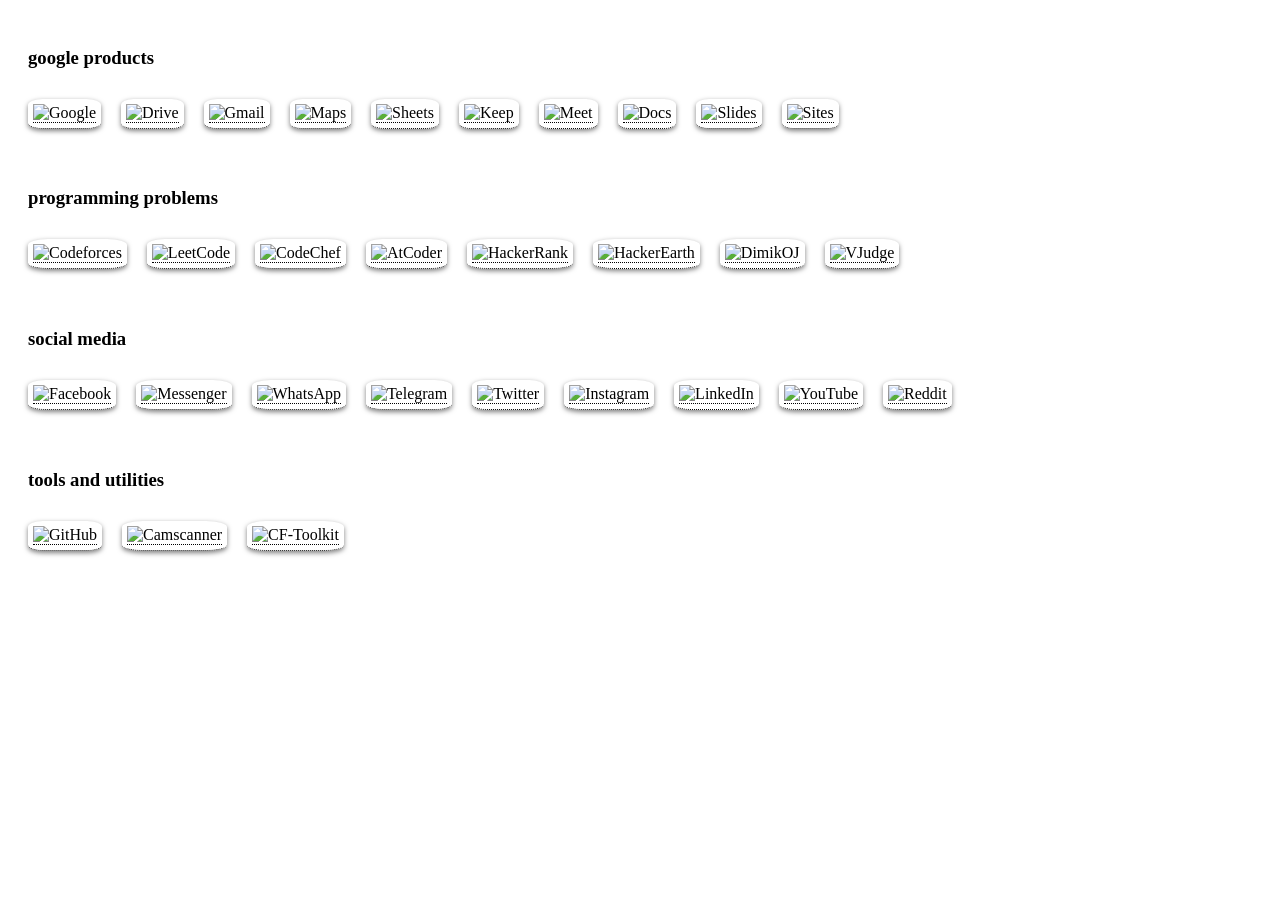
==== index.html @ 7ceb9369 "Update index.html" ====
<!DOCTYPE html>
<html lang="en">
    <head>
        <meta charset="UTF-8">
        <meta name="viewport" content="width=device-width, initial-scale=1.0">
        <title>My Web Page</title>
        <style>
            .sub-container {
                display: flex;
                flex-wrap: wrap;
                justify-content: left;
                gap: 20px;
                padding: 20px;
            }
            .sub-container h3 {
                width: 100%;
                margin-bottom: 10px;
            }
            .sub-container a {
                text-decoration: none;
                color: inherit;
                padding: 5px;
                border-radius: 20%;
                box-shadow: 0 2px 5px rgba(0, 0, 0, 0.5);
            }
            .sub-container img {
                width: 50px;
                height: 50px;
                object-fit: contain;
            }
            .tooltip {
                position: relative;
                display: inline-block;
                border-bottom: 1px dotted black;
                cursor: pointer;
            }
            .tooltiptext {
                visibility: hidden;
                background-color: black;
                color: #ffffff;
                text-align: center;
                padding: 2px 5px;
                border-radius: 5px;
                position: absolute;
                top: 100%;
                left: 50%;
                transform: translateX(-50%);
                z-index: 1;
            }
            .tooltip:hover .tooltiptext {
                visibility: visible;
            }
            .tooltiptext::after {
                content: " ";
                position: absolute;
                bottom: 100%;
                left: 50%;
                transform: translateX(-50%);
                border-width: 5px;
                border-style: solid;
                border-color: transparent transparent black transparent;
            }
        </style>
    </head>
    <body>
        <div id="container">
        </div>

        <script>
            let links = [
                {
                    type: 'google-products',
                    links: [
                        {
                            name: 'Google',
                            url: 'https://google.com',
                            img: 'https://cdn.brandfetch.io/id6O2oGzv-/theme/dark/symbol.svg?c=1bxid64Mup7aczewSAYMX&t=1755835725776',
                            tooltip: 'Google'
                        },
                        {
                            name: 'Drive',
                            url: 'https://drive.google.com',
                            img: 'https://cdn.brandfetch.io/id6O2oGzv-/theme/dark/idncaAgFGT.svg?c=1bxid64Mup7aczewSAYMX&t=1779345717348',
                            tooltip: 'Drive'
                        },
                        {
                            name: 'Gmail',
                            url: 'https://mail.google.com',
                            img: 'https://cdn.brandfetch.io/id6O2oGzv-/theme/dark/idBP5ltu-a.svg?c=1dxbfHSJFAPEGdCLU4o5B',
                            tooltip: 'Gmail'
                        },
                        {
                            name: 'Maps',
                            url: 'https://maps.google.com',
                            img: 'https://cdn.brandfetch.io/id6O2oGzv-/theme/dark/idNQ5aWWN-.svg?c=1dxbfHSJFAPEGdCLU4o5B',
                            tooltip: 'Maps'
                        },
                        {
                            name: 'Sheets',
                            url: 'https://sheets.google.com',
                            img: 'https://cdn.brandfetch.io/id6O2oGzv-/theme/dark/idKa2XnbFY.svg?c=1bxid64Mup7aczewSAYMX&t=1779346308528',
                            tooltip: 'Sheets'
                        },
                        {
                            name: 'Keep',
                            url: 'https://keep.google.com',
                            img: 'https://cdn.brandfetch.io/id6O2oGzv-/theme/dark/idN1BP3F0r.svg?c=1dxbfHSJFAPEGdCLU4o5B',
                            tooltip: 'Keep'
                        },
                        {
                            name: 'Meet',
                            url: 'https://meet.google.com',
                            img: 'https://cdn.brandfetch.io/id6O2oGzv-/theme/dark/ide81vGBGA.svg?c=1bxid64Mup7aczewSAYMX&t=1779346406830',
                            tooltip: 'Meet'
                        },
                        {
                            name: 'Docs',
                            url: 'https://docs.google.com',
                            img: 'https://cdn.brandfetch.io/id6O2oGzv-/theme/dark/id9yxSb4R3.svg?c=1dxbfHSJFAPEGdCLU4o5B',
                            tooltip: 'Docs'
                        },
                        {
                            name: 'Slides',
                            url: 'https://docs.google.com',
                            img: 'https://cdn.brandfetch.io/id6O2oGzv-/theme/dark/idY7x55JLN.svg?c=1dxbfHSJFAPEGdCLU4o5B',
                            tooltip: 'Slides'
                        },
                        {
                            name: 'Sites',
                            url: 'https://sites.google.com',
                            img: 'https://cdn.brandfetch.io/id6O2oGzv-/theme/dark/idyl3sj1bF.svg?c=1dxbfHSJFAPEGdCLU4o5B',
                            tooltip: 'Sites'
                        }
                    ]
                },
                {
                    type: 'programming-problems',
                    links: [
                        {
                            name: 'Codeforces',
                            url: 'https://codeforces.com',
                            img: 'https://encrypted-tbn0.gstatic.com/images?q=tbn:ANd9GcStUWHK7dAHZU5a4wtW3Z0oCzzgG6FYo72E6zFWjjFaSw&s=10',
                            tooltip: 'Codeforces'
                        },
                        {
                            name: 'LeetCode',
                            url: 'https://leetcode.com',
                            img: 'https://cdn.jsdelivr.net/gh/homarr-labs/dashboard-icons/png/leetcode.png',
                            tooltip: 'LeetCode'
                        },
                        {
                            name: 'CodeChef',
                            url: 'https://www.codechef.com',
                            img: 'https://cdn.brandfetch.io/idM2-b7Taf/w/400/h/400/theme/dark/icon.jpeg?c=1bxid64Mup7aczewSAYMX&t=1781713354782',
                            tooltip: 'CodeChef'
                        },
                        {
                            name: 'AtCoder',
                            url: 'https://atcoder.jp',
                            img: 'https://cdn.brandfetch.io/idZMTV6iO2/w/280/h/280/theme/dark/logo.png?c=1bxid64Mup7aczewSAYMX&t=1776293468505',
                            tooltip: 'AtCoder'
                        },
                        {
                            name: 'HackerRank',
                            url: 'https://www.hackerrank.com',
                            img: 'https://upload.wikimedia.org/wikipedia/commons/6/65/HackerRank_logo.png',
                            tooltip: 'HackerRank'
                        },
                        {
                            name: 'HackerEarth',
                            url: 'https://www.hackerearth.com',
                            img: 'https://cdn.brandfetch.io/idmBoPw34E/w/1000/h/1000/theme/dark/logo.png?c=1bxid64Mup7aczewSAYMX&t=1778124086430',
                            tooltip: 'HackerEarth'
                        },
                        {
                            name: 'DimikOJ',
                            url: 'https://dimikoj.com',
                            img: 'https://dimikoj.com/img/dimik-logo-green.svg',
                            tooltip: 'DimikOJ'
                        },
                        {
                            name: 'VJudge',
                            url: 'https://vjudge.net',
                            img: 'https://vjudge.net/static/bundle/11b24ab2156955d8f3fa.ico',
                            tooltip: 'VJudge'
                        }
                    ]
                },
                {
                    type: 'social-media',
                    links: [
                        {
                            name: 'Facebook',
                            url: 'https://facebook.com',
                            img: 'https://cdn.brandfetch.io/idpKX136kp/w/2084/h/2084/theme/dark/logo.png?c=1bxid64Mup7aczewSAYMX&t=1758525490502',
                            tooltip: 'Facebook'
                        },
                        {
                            name: 'Messenger',
                            url: 'https://messenger.com',
                            img: 'https://cdn.brandfetch.io/idcZxK_wH8/w/80/h/80/theme/light/logo.png?c=1bxid64Mup7aczewSAYMX&t=1738207165733',
                            tooltip: 'Messenger'
                        },
                        {
                            name: 'WhatsApp',
                            url: 'https://whatsapp.com',
                            img: 'https://cdn.brandfetch.io/id6Zq084G_/theme/dark/id07h05Ur1.svg?c=1dxbfHSJFAPEGdCLU4o5B',
                            tooltip: 'WhatsApp'
                        },
                        {
                            name: 'Telegram',
                            url: 'https://telegram.org',
                            img: 'https://cdn.brandfetch.io/id68S6e-Gp/theme/dark/symbol.svg?c=1dxbfHSJFAPEGdCLU4o5B',
                            tooltip: 'Telegram'
                        },
                        {
                            name: 'Twitter',
                            url: 'https://twitter.com',
                            img: 'https://cdn.brandfetch.io/idS5WhqBbM/theme/dark/logo.svg?c=1bxid64Mup7aczewSAYMX&t=1692089092800',
                            tooltip: 'Twitter'
                        },
                        {
                            name: 'Instagram',
                            url: 'https://instagram.com',
                            img: 'https://cdn.brandfetch.io/ido5G85nya/w/1000/h/1000/theme/dark/icon.jpeg?c=1bxid64Mup7aczewSAYMX&t=1724650629825',
                            tooltip: 'Instagram'
                        },
                        {
                            name: 'LinkedIn',
                            url: 'https://linkedin.com',
                            img: 'https://cdn.brandfetch.io/idJFz6sAsl/w/400/h/400/theme/dark/icon.png?c=1dxbfHSJFAPEGdCLU4o5B',
                            tooltip: 'LinkedIn'
                        },
                        {
                            name: 'YouTube',
                            url: 'https://youtube.com',
                            img: 'https://cdn.brandfetch.io/idVfYwcuQz/theme/dark/symbol.svg?c=1dxbfHSJFAPEGdCLU4o5B',
                            tooltip: 'YouTube'
                        },
                        {
                            name: 'Reddit',
                            url: 'https://reddit.com',
                            img: 'https://redditinc.com/hubfs/Reddit%20Inc/Content/Brand%20Page/Reddit_Lockup_Logo.svg',
                            tooltip: 'Reddit'
                        }
                    ]
                },
                {
                    type: 'tools-and-utilities',
                    links: [
                        {
                            name: 'GitHub',
                            url: 'https://github.com',
                            img: 'https://icons8.com/icon/62856/github',
                            tooltip: 'GitHub'
                        },
                        {
                            name: 'Camscanner',
                            url: 'https://camscanner.com',
                            img: 'https://cdn.brandfetch.io/idzURbX6fz/w/48/h/48/theme/dark/logo.png?c=1bxid64Mup7aczewSAYMX&t=1781746780516',
                            tooltip: 'Camscanner'
                        },
                        {
                            name: 'CF-Toolkit',
                            url: 'https://cf-toolkit.html',
                            img: 'https://encrypted-tbn0.gstatic.com/images?q=tbn:ANd9GcStUWHK7dAHZU5a4wtW3Z0oCzzgG6FYo72E6zFWjjFaSw&s=10',
                            tooltip: 'CF-Toolkit'
                        },
                        
                    ]
                }
            ];

            let container = document.getElementById('container');
            links.forEach(category => {
                let subContainer = document.createElement('div');
                subContainer.classList.add('sub-container');
                subContainer.innerHTML = `<h3>${category.type.replace(/-/g, ' ')}</h3>`;

                category.links.forEach(link => {
                    let linkElement = document.createElement('a');
                    linkElement.classList.add('tooltip');
                    linkElement.href = link.url;
                    linkElement.target = '_blank';
                    linkElement.innerHTML = `
                        <div class="tooltip">
                            <img src="${link.img}" alt="${link.name}">
                            <span class="tooltiptext">${link.tooltip}</span>
                        </div>
                    `;
                    subContainer.appendChild(linkElement);
                });

                container.appendChild(subContainer);
            });

        </script>
    </body>
</html>
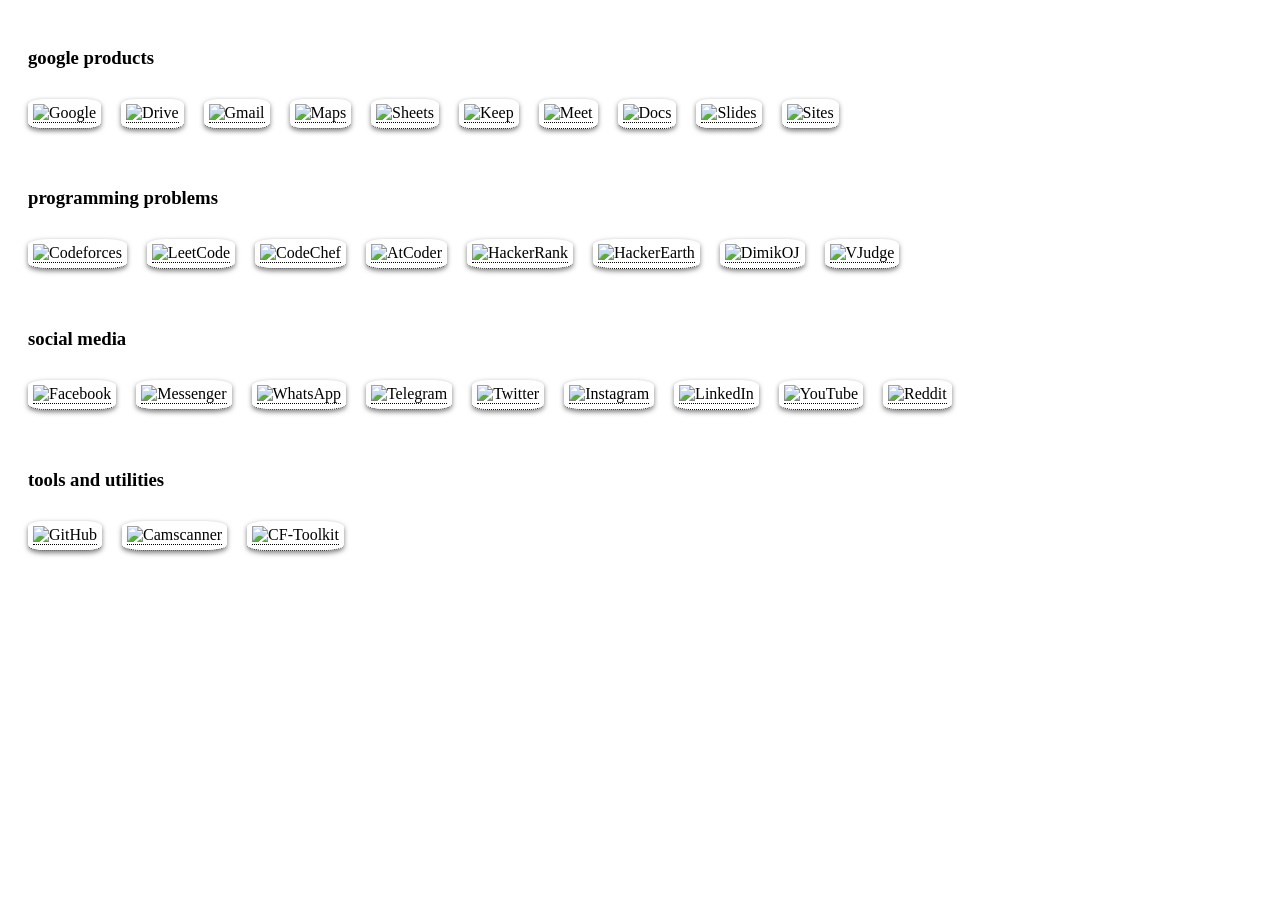
==== commit ddf86264: "Update index.html" ====
--- a/index.html
+++ b/index.html
@@ -262,7 +262,7 @@
                         },
                         {
                             name: 'CF-Toolkit',
-                            url: 'https://cf-toolkit.html',
+                            url: 'https://web1page2.github.io/pages/cf-toolkit.html',
                             img: 'https://encrypted-tbn0.gstatic.com/images?q=tbn:ANd9GcStUWHK7dAHZU5a4wtW3Z0oCzzgG6FYo72E6zFWjjFaSw&s=10',
                             tooltip: 'CF-Toolkit'
                         },
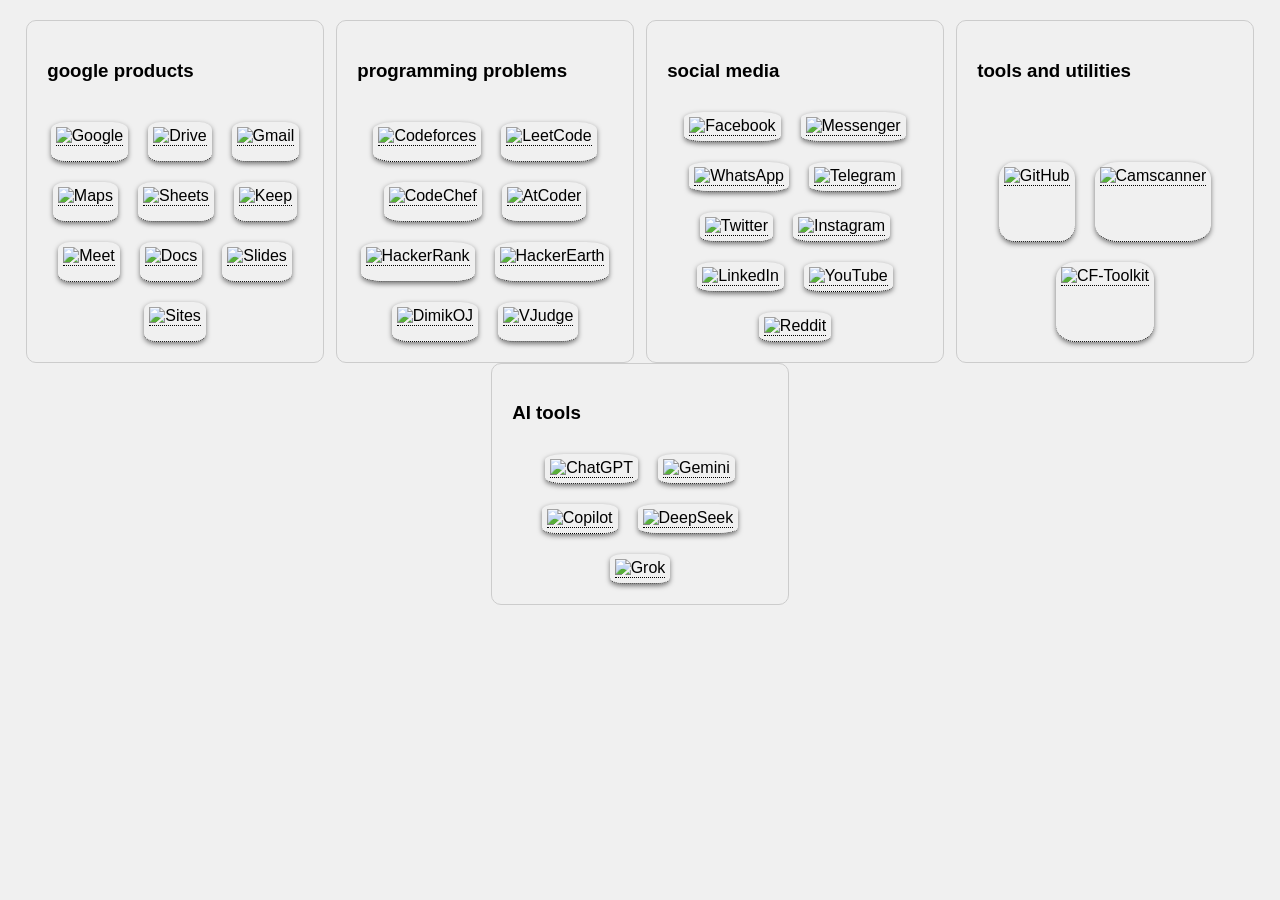
==== commit 86a61de8: "Update index.html" ====
--- a/index.html
+++ b/index.html
@@ -5,12 +5,30 @@
         <meta name="viewport" content="width=device-width, initial-scale=1.0">
         <title>My Web Page</title>
         <style>
+            body {
+                font-family: Arial, sans-serif;
+                background-color: #f0f0f0;
+                margin: 0;
+                padding: 0;
+            }
+            #container {
+                display: flex;
+                flex-wrap: wrap;
+                justify-content: center;
+                gap: 1%;
+                box-sizing: border-box;
+                padding: 20px;
+            }
             .sub-container {
                 display: flex;
                 flex-wrap: wrap;
-                justify-content: left;
+                justify-content: center;
                 gap: 20px;
                 padding: 20px;
+                border: 1px solid #ccc;
+                border-radius: 10px;
+                width: 24%;
+                box-sizing: border-box;
             }
             .sub-container h3 {
                 width: 100%;
@@ -24,8 +42,8 @@
                 box-shadow: 0 2px 5px rgba(0, 0, 0, 0.5);
             }
             .sub-container img {
-                width: 50px;
-                height: 50px;
+                width: 35px;
+                height: 35px;
                 object-fit: contain;
             }
             .tooltip {
@@ -251,7 +269,7 @@
                         {
                             name: 'GitHub',
                             url: 'https://github.com',
-                            img: 'https://icons8.com/icon/62856/github',
+                            img: 'https://upload.wikimedia.org/wikipedia/commons/thumb/9/91/Octicons-mark-github.svg/3840px-Octicons-mark-github.svg.png',
                             tooltip: 'GitHub'
                         },
                         {
@@ -265,8 +283,43 @@
                             url: 'https://web1page2.github.io/pages/cf-toolkit.html',
                             img: 'https://encrypted-tbn0.gstatic.com/images?q=tbn:ANd9GcStUWHK7dAHZU5a4wtW3Z0oCzzgG6FYo72E6zFWjjFaSw&s=10',
                             tooltip: 'CF-Toolkit'
-                        },
+                        }
                         
+                    ]
+                },
+                {
+                    type: 'AI-tools',
+                    links: [
+                        {
+                            name: 'ChatGPT',
+                            url: 'https://chat.openai.com',
+                            img: 'https://upload.wikimedia.org/wikipedia/commons/thumb/e/ef/ChatGPT-Logo.svg/3840px-ChatGPT-Logo.svg.png',
+                            tooltip: 'ChatGPT'
+                        },
+                        {
+                            name: 'Gemini',
+                            url: 'https://gemini.com',
+                            img: 'https://upload.wikimedia.org/wikipedia/commons/thumb/1/1d/Google_Gemini_icon_2025.svg/250px-Google_Gemini_icon_2025.svg.png',
+                            tooltip: 'Gemini'
+                        },
+                        {
+                            name: 'Copilot',
+                            url: 'https://copilot.microsoft.com',
+                            img: 'https://learningtech.uncg.edu/wp-content/uploads/2025/10/app-page-logo_copilot.png',
+                            tooltip: 'Copilot'
+                        },
+                        {
+                            name: 'DeepSeek',
+                            url: 'https://deepseek.com',
+                            img: 'https://upload.wikimedia.org/wikipedia/commons/thumb/9/95/DeepSeek-icon.svg/960px-DeepSeek-icon.svg.png',
+                            tooltip: 'DeepSeek'
+                        },
+                        {
+                            name: 'Grok',
+                            url: 'https://grok.com',
+                            img: 'https://upload.wikimedia.org/wikipedia/commons/thumb/f/f9/Grok-icon.svg/960px-Grok-icon.svg.png',
+                            tooltip: 'Grok'
+                        }
                     ]
                 }
             ];
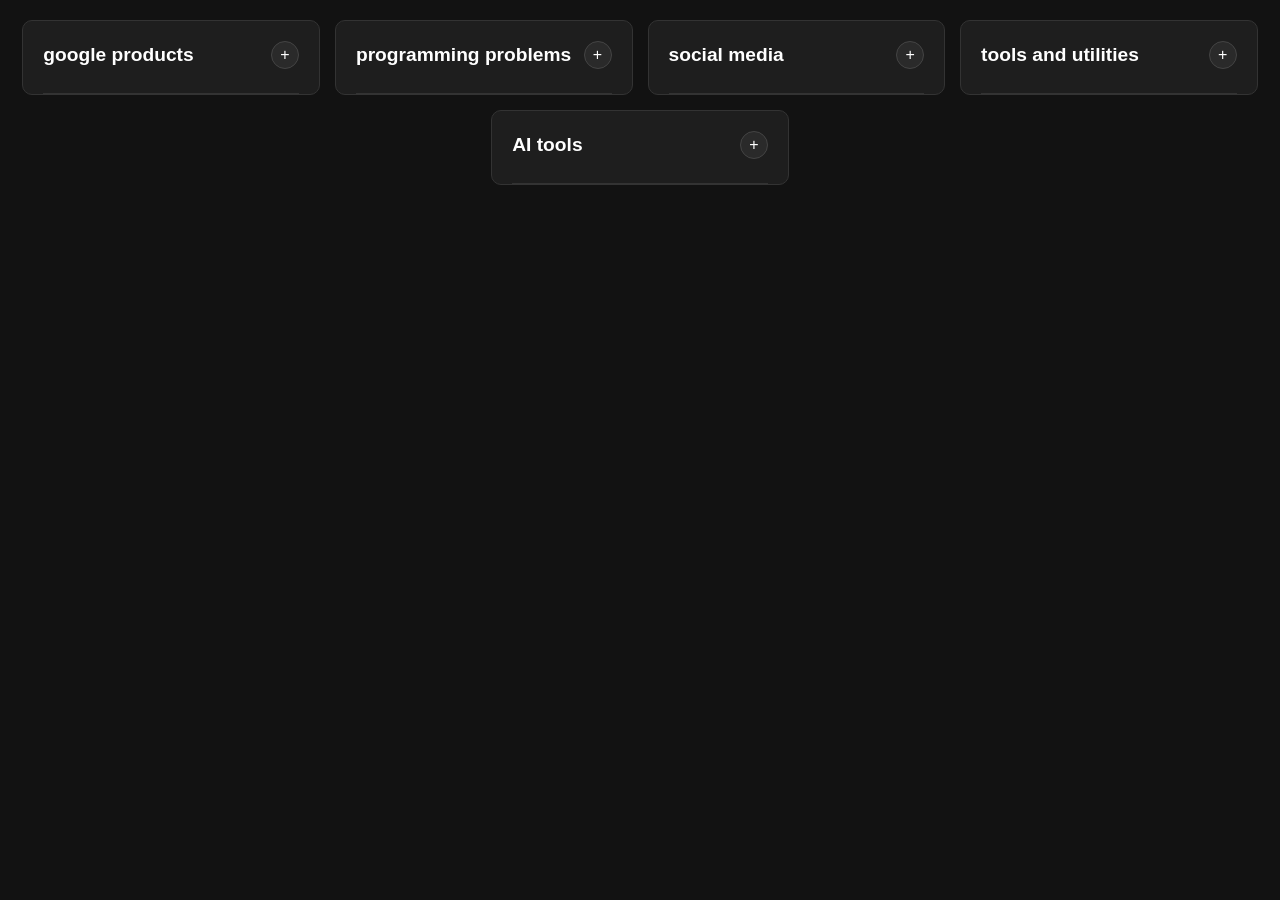
==== commit 915ff526: "Update index.html" ====
--- a/index.html
+++ b/index.html
@@ -7,7 +7,8 @@
         <style>
             body {
                 font-family: Arial, sans-serif;
-                background-color: #f0f0f0;
+                background-color: #121212;
+                color: #e0e0e0;
                 margin: 0;
                 padding: 0;
             }
@@ -15,58 +16,105 @@
                 display: flex;
                 flex-wrap: wrap;
                 justify-content: center;
-                gap: 1%;
-                box-sizing: border-box;
+                gap: 15px;
                 padding: 20px;
             }
             .sub-container {
                 display: flex;
                 flex-wrap: wrap;
-                justify-content: center;
-                gap: 20px;
+                align-content: flex-start;
+                gap: 12px;
                 padding: 20px;
-                border: 1px solid #ccc;
+                border: 1px solid #333333;
                 border-radius: 10px;
                 width: 24%;
+                min-width: 250px;
                 box-sizing: border-box;
+                background-color: #1e1e1e;
+                max-height: 75px; /* Height restricted to only see h3 and padding */
+                overflow: hidden;
+                transition: max-height 0.4s ease;
+            }
+            .sub-container.expanded {
+                max-height: 1000px; /* Large enough to fit expanded content */
+            }
+            .header-wrapper {
+                display: flex;
+                justify-content: space-between;
+                align-items: center;
+                width: 100%;
+                margin-bottom: 0;
             }
             .sub-container h3 {
+                margin: 0;
+                font-size: 1.2rem;
+                color: #ffffff;
+            }
+            .toggle-btn {
+                background: #2a2a2a;
+                color: #ffffff;
+                border: 1px solid #444;
+                border-radius: 50%;
+                width: 28px;
+                height: 28px;
+                cursor: pointer;
+                font-size: 1rem;
+                display: flex;
+                justify-content: center;
+                align-items: center;
+                transition: transform 0.3s ease, background 0.2s ease;
+            }
+            .toggle-btn:hover {
+                background: #3a3a3a;
+            }
+            .sub-container.expanded .toggle-btn {
+                transform: rotate(45deg);
+            }
+            .sub-container hr {
                 width: 100%;
-                margin-bottom: 10px;
+                border: none;
+                border-top: 1px solid #333333;
+                margin: 12px 0 4px 0;
             }
             .sub-container a {
+                display: flex;
+                justify-content: center;
+                align-items: center;
                 text-decoration: none;
                 color: inherit;
-                padding: 5px;
-                border-radius: 20%;
-                box-shadow: 0 2px 5px rgba(0, 0, 0, 0.5);
+                width: 50px;
+                height: 50px;
+                background: #2a2a2a;
+                border-radius: 12px;
+                box-shadow: 0 2px 5px rgba(0, 0, 0, 0.4);
+                position: relative;
+                box-sizing: border-box;
             }
             .sub-container img {
-                width: 35px;
-                height: 35px;
+                width: 30px;
+                height: 30px;
                 object-fit: contain;
-            }
-            .tooltip {
-                position: relative;
-                display: inline-block;
-                border-bottom: 1px dotted black;
-                cursor: pointer;
             }
             .tooltiptext {
                 visibility: hidden;
-                background-color: black;
-                color: #ffffff;
+                background-color: #f1f1f1;
+                color: #000000;
                 text-align: center;
-                padding: 2px 5px;
+                padding: 4px 8px;
                 border-radius: 5px;
                 position: absolute;
-                top: 100%;
+                top: 110%;
                 left: 50%;
                 transform: translateX(-50%);
                 z-index: 1;
-            }
-            .tooltip:hover .tooltiptext {
+                font-size: 0.8rem;
+                white-space: nowrap;
+                opacity: 0;
+                transition: opacity 0.2s ease;
+            }
+            .sub-container a:hover .tooltiptext {
                 visibility: visible;
+                opacity: 1;
             }
             .tooltiptext::after {
                 content: " ";
@@ -76,250 +124,83 @@
                 transform: translateX(-50%);
                 border-width: 5px;
                 border-style: solid;
-                border-color: transparent transparent black transparent;
+                border-color: transparent transparent #f1f1f1 transparent;
             }
         </style>
     </head>
     <body>
-        <div id="container">
-        </div>
+        <div id="container"></div>
 
         <script>
             let links = [
                 {
                     type: 'google-products',
                     links: [
-                        {
-                            name: 'Google',
-                            url: 'https://google.com',
-                            img: 'https://cdn.brandfetch.io/id6O2oGzv-/theme/dark/symbol.svg?c=1bxid64Mup7aczewSAYMX&t=1755835725776',
-                            tooltip: 'Google'
-                        },
-                        {
-                            name: 'Drive',
-                            url: 'https://drive.google.com',
-                            img: 'https://cdn.brandfetch.io/id6O2oGzv-/theme/dark/idncaAgFGT.svg?c=1bxid64Mup7aczewSAYMX&t=1779345717348',
-                            tooltip: 'Drive'
-                        },
-                        {
-                            name: 'Gmail',
-                            url: 'https://mail.google.com',
-                            img: 'https://cdn.brandfetch.io/id6O2oGzv-/theme/dark/idBP5ltu-a.svg?c=1dxbfHSJFAPEGdCLU4o5B',
-                            tooltip: 'Gmail'
-                        },
-                        {
-                            name: 'Maps',
-                            url: 'https://maps.google.com',
-                            img: 'https://cdn.brandfetch.io/id6O2oGzv-/theme/dark/idNQ5aWWN-.svg?c=1dxbfHSJFAPEGdCLU4o5B',
-                            tooltip: 'Maps'
-                        },
-                        {
-                            name: 'Sheets',
-                            url: 'https://sheets.google.com',
-                            img: 'https://cdn.brandfetch.io/id6O2oGzv-/theme/dark/idKa2XnbFY.svg?c=1bxid64Mup7aczewSAYMX&t=1779346308528',
-                            tooltip: 'Sheets'
-                        },
-                        {
-                            name: 'Keep',
-                            url: 'https://keep.google.com',
-                            img: 'https://cdn.brandfetch.io/id6O2oGzv-/theme/dark/idN1BP3F0r.svg?c=1dxbfHSJFAPEGdCLU4o5B',
-                            tooltip: 'Keep'
-                        },
-                        {
-                            name: 'Meet',
-                            url: 'https://meet.google.com',
-                            img: 'https://cdn.brandfetch.io/id6O2oGzv-/theme/dark/ide81vGBGA.svg?c=1bxid64Mup7aczewSAYMX&t=1779346406830',
-                            tooltip: 'Meet'
-                        },
-                        {
-                            name: 'Docs',
-                            url: 'https://docs.google.com',
-                            img: 'https://cdn.brandfetch.io/id6O2oGzv-/theme/dark/id9yxSb4R3.svg?c=1dxbfHSJFAPEGdCLU4o5B',
-                            tooltip: 'Docs'
-                        },
-                        {
-                            name: 'Slides',
-                            url: 'https://docs.google.com',
-                            img: 'https://cdn.brandfetch.io/id6O2oGzv-/theme/dark/idY7x55JLN.svg?c=1dxbfHSJFAPEGdCLU4o5B',
-                            tooltip: 'Slides'
-                        },
-                        {
-                            name: 'Sites',
-                            url: 'https://sites.google.com',
-                            img: 'https://cdn.brandfetch.io/id6O2oGzv-/theme/dark/idyl3sj1bF.svg?c=1dxbfHSJFAPEGdCLU4o5B',
-                            tooltip: 'Sites'
-                        }
+                        { name: 'Google', url: 'https://google.com', img: 'https://cdn.brandfetch.io/id6O2oGzv-/theme/dark/symbol.svg?c=1bxid64Mup7aczewSAYMX&t=1755835725776', tooltip: 'Google' },
+                        { name: 'Drive', url: 'https://drive.google.com', img: 'https://cdn.brandfetch.io/id6O2oGzv-/theme/dark/idncaAgFGT.svg?c=1bxid64Mup7aczewSAYMX&t=1779345717348', tooltip: 'Drive' },
+                        { name: 'Gmail', url: 'https://mail.google.com', img: 'https://cdn.brandfetch.io/id6O2oGzv-/theme/dark/idBP5ltu-a.svg?c=1dxbfHSJFAPEGdCLU4o5B', tooltip: 'Gmail' },
+                        { name: 'Maps', url: 'https://maps.google.com', img: 'https://cdn.brandfetch.io/id6O2oGzv-/theme/dark/idNQ5aWWN-.svg?c=1dxbfHSJFAPEGdCLU4o5B', tooltip: 'Maps' },
+                        { name: 'Sheets', url: 'https://sheets.google.com', img: 'https://cdn.brandfetch.io/id6O2oGzv-/theme/dark/idKa2XnbFY.svg?c=1bxid64Mup7aczewSAYMX&t=1779346308528', tooltip: 'Sheets' },
+                        { name: 'Keep', url: 'https://keep.google.com', img: 'https://cdn.brandfetch.io/id6O2oGzv-/theme/dark/idN1BP3F0r.svg?c=1dxbfHSJFAPEGdCLU4o5B', tooltip: 'Keep' },
+                        { name: 'Meet', url: 'https://meet.google.com', img: 'https://cdn.brandfetch.io/id6O2oGzv-/theme/dark/ide81vGBGA.svg?c=1bxid64Mup7aczewSAYMX&t=1779346406830', tooltip: 'Meet' },
+                        { name: 'Docs', url: 'https://docs.google.com', img: 'https://cdn.brandfetch.io/id6O2oGzv-/theme/dark/id9yxSb4R3.svg?c=1dxbfHSJFAPEGdCLU4o5B', tooltip: 'Docs' },
+                        { name: 'Messages', url: 'https://messages.google.com', img: 'https://upload.wikimedia.org/wikipedia/commons/thumb/0/05/Google_Messages_logo.svg/3840px-Google_Messages_logo.svg.png', tooltip: 'Messages' },
+                        { name: 'Tasks', url: 'https://tasks.google.com', img: 'https://www.gstatic.com/images/branding/productlogos/tasks_2026/v2/web/192px.svg', tooltip: 'Tasks' },
+                        { name: 'NotebookLM', url: 'https://notebooklm.google.com', img: 'https://raw.githubusercontent.com/lobehub/lobe-icons/refs/heads/master/packages/static-png/light/notebooklm.png', tooltip: 'NotebookLM' },
+                        { name: 'Chrome Web Store', url: 'https://chromewebstore.google.com', img: 'https://fonts.gstatic.com/s/i/productlogos/chrome_store/v7/192px.svg', tooltip: 'Chrome Web Store' },
+                        { name: 'Contacts', url: 'https://contacts.google.com', img: 'https://www.gstatic.com/images/branding/product/2x/contacts_2022_48dp.png', tooltip: 'Contacts' },
+                        { name: 'Chat', url: 'https://chat.google.com', img: 'https://upload.wikimedia.org/wikipedia/commons/thumb/2/2d/Google_Chat_Logo_05.2026.svg/500px-Google_Chat_Logo_05.2026.svg.png?_=20260520145834', tooltip: 'Chat' },
+                        { name: 'Google One', url: 'https://one.google.com', img: 'https://www.gstatic.com/subscriptions/img/google_one_fab_faf6260938ad09b3929c0dfd0983e408.svg', tooltip: 'Google One' },
+                        { name: 'Calendar', url: 'https://calendar.google.com', img: 'https://www.gstatic.com/images/branding/productlogos/calendar_2026_24/v2/png/calendar_2026_24_96dp.png', tooltip: 'Calendar' },
+                        { name: 'Translate', url: 'https://translate.google.com', img: 'https://upload.wikimedia.org/wikipedia/commons/thumb/d/d7/Google_Translate_logo.svg/1280px-Google_Translate_logo.svg.png?_=20210606111727', tooltip: 'Translate' },
+                        { name: 'Photos', url: 'https://photos.google.com', img: 'https://img.icons8.com/?size=96&id=30843&format=png', tooltip: 'Photos' },
+                        { name: 'Slides', url: 'https://docs.google.com', img: 'https://cdn.brandfetch.io/id6O2oGzv-/theme/dark/idY7x55JLN.svg?c=1dxbfHSJFAPEGdCLU4o5B', tooltip: 'Slides' },
+                        { name: 'Sites', url: 'https://sites.google.com', img: 'https://cdn.brandfetch.io/id6O2oGzv-/theme/dark/idyl3sj1bF.svg?c=1dxbfHSJFAPEGdCLU4o5B', tooltip: 'Sites' }
                     ]
                 },
                 {
                     type: 'programming-problems',
                     links: [
-                        {
-                            name: 'Codeforces',
-                            url: 'https://codeforces.com',
-                            img: 'https://encrypted-tbn0.gstatic.com/images?q=tbn:ANd9GcStUWHK7dAHZU5a4wtW3Z0oCzzgG6FYo72E6zFWjjFaSw&s=10',
-                            tooltip: 'Codeforces'
-                        },
-                        {
-                            name: 'LeetCode',
-                            url: 'https://leetcode.com',
-                            img: 'https://cdn.jsdelivr.net/gh/homarr-labs/dashboard-icons/png/leetcode.png',
-                            tooltip: 'LeetCode'
-                        },
-                        {
-                            name: 'CodeChef',
-                            url: 'https://www.codechef.com',
-                            img: 'https://cdn.brandfetch.io/idM2-b7Taf/w/400/h/400/theme/dark/icon.jpeg?c=1bxid64Mup7aczewSAYMX&t=1781713354782',
-                            tooltip: 'CodeChef'
-                        },
-                        {
-                            name: 'AtCoder',
-                            url: 'https://atcoder.jp',
-                            img: 'https://cdn.brandfetch.io/idZMTV6iO2/w/280/h/280/theme/dark/logo.png?c=1bxid64Mup7aczewSAYMX&t=1776293468505',
-                            tooltip: 'AtCoder'
-                        },
-                        {
-                            name: 'HackerRank',
-                            url: 'https://www.hackerrank.com',
-                            img: 'https://upload.wikimedia.org/wikipedia/commons/6/65/HackerRank_logo.png',
-                            tooltip: 'HackerRank'
-                        },
-                        {
-                            name: 'HackerEarth',
-                            url: 'https://www.hackerearth.com',
-                            img: 'https://cdn.brandfetch.io/idmBoPw34E/w/1000/h/1000/theme/dark/logo.png?c=1bxid64Mup7aczewSAYMX&t=1778124086430',
-                            tooltip: 'HackerEarth'
-                        },
-                        {
-                            name: 'DimikOJ',
-                            url: 'https://dimikoj.com',
-                            img: 'https://dimikoj.com/img/dimik-logo-green.svg',
-                            tooltip: 'DimikOJ'
-                        },
-                        {
-                            name: 'VJudge',
-                            url: 'https://vjudge.net',
-                            img: 'https://vjudge.net/static/bundle/11b24ab2156955d8f3fa.ico',
-                            tooltip: 'VJudge'
-                        }
+                        { name: 'Codeforces', url: 'https://codeforces.com', img: 'https://encrypted-tbn0.gstatic.com/images?q=tbn:ANd9GcStUWHK7dAHZU5a4wtW3Z0oCzzgG6FYo72E6zFWjjFaSw&s=10', tooltip: 'Codeforces' },
+                        { name: 'LeetCode', url: 'https://leetcode.com', img: 'https://cdn.jsdelivr.net/gh/homarr-labs/dashboard-icons/png/leetcode.png', tooltip: 'LeetCode' },
+                        { name: 'CodeChef', url: 'https://www.codechef.com', img: 'https://cdn.brandfetch.io/idM2-b7Taf/w/400/h/400/theme/dark/icon.jpeg?c=1bxid64Mup7aczewSAYMX&t=1781713354782', tooltip: 'CodeChef' },
+                        { name: 'AtCoder', url: 'https://atcoder.jp', img: 'https://cdn.brandfetch.io/idZMTV6iO2/w/280/h/280/theme/dark/logo.png?c=1bxid64Mup7aczewSAYMX&t=1776293468505', tooltip: 'AtCoder' },
+                        { name: 'HackerRank', url: 'https://www.hackerrank.com', img: 'https://upload.wikimedia.org/wikipedia/commons/6/65/HackerRank_logo.png', tooltip: 'HackerRank' },
+                        { name: 'HackerEarth', url: 'https://www.hackerearth.com', img: 'https://cdn.brandfetch.io/idmBoPw34E/w/1000/h/1000/theme/dark/logo.png?c=1bxid64Mup7aczewSAYMX&t=1778124086430', tooltip: 'HackerEarth' },
+                        { name: 'DimikOJ', url: 'https://dimikoj.com', img: 'https://dimikoj.com/img/dimik-logo-green.svg', tooltip: 'DimikOJ' },
+                        { name: 'VJudge', url: 'https://vjudge.net', img: 'https://vjudge.net/static/bundle/11b24ab2156955d8f3fa.ico', tooltip: 'VJudge' }
                     ]
                 },
                 {
                     type: 'social-media',
                     links: [
-                        {
-                            name: 'Facebook',
-                            url: 'https://facebook.com',
-                            img: 'https://cdn.brandfetch.io/idpKX136kp/w/2084/h/2084/theme/dark/logo.png?c=1bxid64Mup7aczewSAYMX&t=1758525490502',
-                            tooltip: 'Facebook'
-                        },
-                        {
-                            name: 'Messenger',
-                            url: 'https://messenger.com',
-                            img: 'https://cdn.brandfetch.io/idcZxK_wH8/w/80/h/80/theme/light/logo.png?c=1bxid64Mup7aczewSAYMX&t=1738207165733',
-                            tooltip: 'Messenger'
-                        },
-                        {
-                            name: 'WhatsApp',
-                            url: 'https://whatsapp.com',
-                            img: 'https://cdn.brandfetch.io/id6Zq084G_/theme/dark/id07h05Ur1.svg?c=1dxbfHSJFAPEGdCLU4o5B',
-                            tooltip: 'WhatsApp'
-                        },
-                        {
-                            name: 'Telegram',
-                            url: 'https://telegram.org',
-                            img: 'https://cdn.brandfetch.io/id68S6e-Gp/theme/dark/symbol.svg?c=1dxbfHSJFAPEGdCLU4o5B',
-                            tooltip: 'Telegram'
-                        },
-                        {
-                            name: 'Twitter',
-                            url: 'https://twitter.com',
-                            img: 'https://cdn.brandfetch.io/idS5WhqBbM/theme/dark/logo.svg?c=1bxid64Mup7aczewSAYMX&t=1692089092800',
-                            tooltip: 'Twitter'
-                        },
-                        {
-                            name: 'Instagram',
-                            url: 'https://instagram.com',
-                            img: 'https://cdn.brandfetch.io/ido5G85nya/w/1000/h/1000/theme/dark/icon.jpeg?c=1bxid64Mup7aczewSAYMX&t=1724650629825',
-                            tooltip: 'Instagram'
-                        },
-                        {
-                            name: 'LinkedIn',
-                            url: 'https://linkedin.com',
-                            img: 'https://cdn.brandfetch.io/idJFz6sAsl/w/400/h/400/theme/dark/icon.png?c=1dxbfHSJFAPEGdCLU4o5B',
-                            tooltip: 'LinkedIn'
-                        },
-                        {
-                            name: 'YouTube',
-                            url: 'https://youtube.com',
-                            img: 'https://cdn.brandfetch.io/idVfYwcuQz/theme/dark/symbol.svg?c=1dxbfHSJFAPEGdCLU4o5B',
-                            tooltip: 'YouTube'
-                        },
-                        {
-                            name: 'Reddit',
-                            url: 'https://reddit.com',
-                            img: 'https://redditinc.com/hubfs/Reddit%20Inc/Content/Brand%20Page/Reddit_Lockup_Logo.svg',
-                            tooltip: 'Reddit'
-                        }
+                        { name: 'Facebook', url: 'https://facebook.com', img: 'https://cdn.brandfetch.io/idpKX136kp/w/2084/h/2084/theme/dark/logo.png?c=1bxid64Mup7aczewSAYMX&t=1758525490502', tooltip: 'Facebook' },
+                        { name: 'Messenger', url: 'https://messenger.com', img: 'https://cdn.brandfetch.io/idcZxK_wH8/w/80/h/80/theme/light/logo.png?c=1bxid64Mup7aczewSAYMX&t=1738207165733', tooltip: 'Messenger' },
+                        { name: 'WhatsApp', url: 'https://whatsapp.com', img: 'https://cdn.brandfetch.io/id6Zq084G_/theme/dark/id07h05Ur1.svg?c=1dxbfHSJFAPEGdCLU4o5B', tooltip: 'WhatsApp' },
+                        { name: 'Telegram', url: 'https://telegram.org', img: 'https://cdn.brandfetch.io/id68S6e-Gp/theme/dark/symbol.svg?c=1dxbfHSJFAPEGdCLU4o5B', tooltip: 'Telegram' },
+                        { name: 'Twitter', url: 'https://twitter.com', img: 'https://cdn.brandfetch.io/idS5WhqBbM/theme/dark/logo.svg?c=1bxid64Mup7aczewSAYMX&t=1692089092800', tooltip: 'Twitter' },
+                        { name: 'Instagram', url: 'https://instagram.com', img: 'https://cdn.brandfetch.io/ido5G85nya/w/1000/h/1000/theme/dark/icon.jpeg?c=1bxid64Mup7aczewSAYMX&t=1724650629825', tooltip: 'Instagram' },
+                        { name: 'LinkedIn', url: 'https://linkedin.com', img: 'https://cdn.brandfetch.io/idJFz6sAsl/w/400/h/400/theme/dark/icon.png?c=1dxbfHSJFAPEGdCLU4o5B', tooltip: 'LinkedIn' },
+                        { name: 'YouTube', url: 'https://youtube.com', img: 'https://cdn.brandfetch.io/idVfYwcuQz/theme/dark/symbol.svg?c=1dxbfHSJFAPEGdCLU4o5B', tooltip: 'YouTube' },
+                        { name: 'Reddit', url: 'https://reddit.com', img: 'https://redditinc.com/hubfs/Reddit%20Inc/Content/Brand%20Page/Reddit_Lockup_Logo.svg', tooltip: 'Reddit' }
                     ]
                 },
                 {
                     type: 'tools-and-utilities',
                     links: [
-                        {
-                            name: 'GitHub',
-                            url: 'https://github.com',
-                            img: 'https://upload.wikimedia.org/wikipedia/commons/thumb/9/91/Octicons-mark-github.svg/3840px-Octicons-mark-github.svg.png',
-                            tooltip: 'GitHub'
-                        },
-                        {
-                            name: 'Camscanner',
-                            url: 'https://camscanner.com',
-                            img: 'https://cdn.brandfetch.io/idzURbX6fz/w/48/h/48/theme/dark/logo.png?c=1bxid64Mup7aczewSAYMX&t=1781746780516',
-                            tooltip: 'Camscanner'
-                        },
-                        {
-                            name: 'CF-Toolkit',
-                            url: 'https://web1page2.github.io/pages/cf-toolkit.html',
-                            img: 'https://encrypted-tbn0.gstatic.com/images?q=tbn:ANd9GcStUWHK7dAHZU5a4wtW3Z0oCzzgG6FYo72E6zFWjjFaSw&s=10',
-                            tooltip: 'CF-Toolkit'
-                        }
-                        
+                        { name: 'GitHub', url: 'https://github.com', img: 'https://upload.wikimedia.org/wikipedia/commons/thumb/9/91/Octicons-mark-github.svg/3840px-Octicons-mark-github.svg.png', tooltip: 'GitHub' },
+                        { name: 'Camscanner', url: 'https://camscanner.com', img: 'https://cdn.brandfetch.io/idzURbX6fz/w/48/h/48/theme/dark/logo.png?c=1bxid64Mup7aczewSAYMX&t=1781746780516', tooltip: 'Camscanner' },
+                        { name: 'CF-Toolkit', url: 'https://web1page2.github.io/pages/cf-toolkit.html', img: 'https://encrypted-tbn0.gstatic.com/images?q=tbn:ANd9GcStUWHK7dAHZU5a4wtW3Z0oCzzgG6FYo72E6zFWjjFaSw&s=10', tooltip: 'CF-Toolkit' }
                     ]
                 },
                 {
                     type: 'AI-tools',
                     links: [
-                        {
-                            name: 'ChatGPT',
-                            url: 'https://chat.openai.com',
-                            img: 'https://upload.wikimedia.org/wikipedia/commons/thumb/e/ef/ChatGPT-Logo.svg/3840px-ChatGPT-Logo.svg.png',
-                            tooltip: 'ChatGPT'
-                        },
-                        {
-                            name: 'Gemini',
-                            url: 'https://gemini.com',
-                            img: 'https://upload.wikimedia.org/wikipedia/commons/thumb/1/1d/Google_Gemini_icon_2025.svg/250px-Google_Gemini_icon_2025.svg.png',
-                            tooltip: 'Gemini'
-                        },
-                        {
-                            name: 'Copilot',
-                            url: 'https://copilot.microsoft.com',
-                            img: 'https://learningtech.uncg.edu/wp-content/uploads/2025/10/app-page-logo_copilot.png',
-                            tooltip: 'Copilot'
-                        },
-                        {
-                            name: 'DeepSeek',
-                            url: 'https://deepseek.com',
-                            img: 'https://upload.wikimedia.org/wikipedia/commons/thumb/9/95/DeepSeek-icon.svg/960px-DeepSeek-icon.svg.png',
-                            tooltip: 'DeepSeek'
-                        },
-                        {
-                            name: 'Grok',
-                            url: 'https://grok.com',
-                            img: 'https://upload.wikimedia.org/wikipedia/commons/thumb/f/f9/Grok-icon.svg/960px-Grok-icon.svg.png',
-                            tooltip: 'Grok'
-                        }
+                        { name: 'ChatGPT', url: 'https://chat.openai.com', img: 'https://upload.wikimedia.org/wikipedia/commons/thumb/e/ef/ChatGPT-Logo.svg/3840px-ChatGPT-Logo.svg.png', tooltip: 'ChatGPT' },
+                        { name: 'Gemini', url: 'https://gemini.com', img: 'https://upload.wikimedia.org/wikipedia/commons/thumb/1/1d/Google_Gemini_icon_2025.svg/250px-Google_Gemini_icon_2025.svg.png', tooltip: 'Gemini' },
+                        { name: 'Copilot', url: 'https://copilot.microsoft.com', img: 'https://learningtech.uncg.edu/wp-content/uploads/2025/10/app-page-logo_copilot.png', tooltip: 'Copilot' },
+                        { name: 'DeepSeek', url: 'https://deepseek.com', img: 'https://upload.wikimedia.org/wikipedia/commons/thumb/9/95/DeepSeek-icon.svg/960px-DeepSeek-icon.svg.png', tooltip: 'DeepSeek' },
+                        { name: 'Grok', url: 'https://grok.com', img: 'https://upload.wikimedia.org/wikipedia/commons/thumb/f/f9/Grok-icon.svg/960px-Grok-icon.svg.png', tooltip: 'Grok' }
                     ]
                 }
             ];
@@ -328,25 +209,42 @@
             links.forEach(category => {
                 let subContainer = document.createElement('div');
                 subContainer.classList.add('sub-container');
-                subContainer.innerHTML = `<h3>${category.type.replace(/-/g, ' ')}</h3>`;
+                
+                let headerWrapper = document.createElement('div');
+                headerWrapper.classList.add('header-wrapper');
+                
+                let title = document.createElement('h3');
+                title.innerText = category.type.replace(/-/g, ' ');
+                
+                let toggleBtn = document.createElement('button');
+                toggleBtn.classList.add('toggle-btn');
+                toggleBtn.innerText = '+';
+                
+                toggleBtn.addEventListener('click', () => {
+                    subContainer.classList.toggle('expanded');
+                });
+
+                headerWrapper.appendChild(title);
+                headerWrapper.appendChild(toggleBtn);
+                subContainer.appendChild(headerWrapper);
+
+                // Added hr element right after the header wrapper
+                let hr = document.createElement('hr');
+                subContainer.appendChild(hr);
 
                 category.links.forEach(link => {
                     let linkElement = document.createElement('a');
-                    linkElement.classList.add('tooltip');
                     linkElement.href = link.url;
                     linkElement.target = '_blank';
                     linkElement.innerHTML = `
-                        <div class="tooltip">
-                            <img src="${link.img}" alt="${link.name}">
-                            <span class="tooltiptext">${link.tooltip}</span>
-                        </div>
+                        <img src="${link.img}" alt="${link.name}">
+                        <span class="tooltiptext">${link.tooltip}</span>
                     `;
                     subContainer.appendChild(linkElement);
                 });
 
                 container.appendChild(subContainer);
             });
-
         </script>
     </body>
 </html>
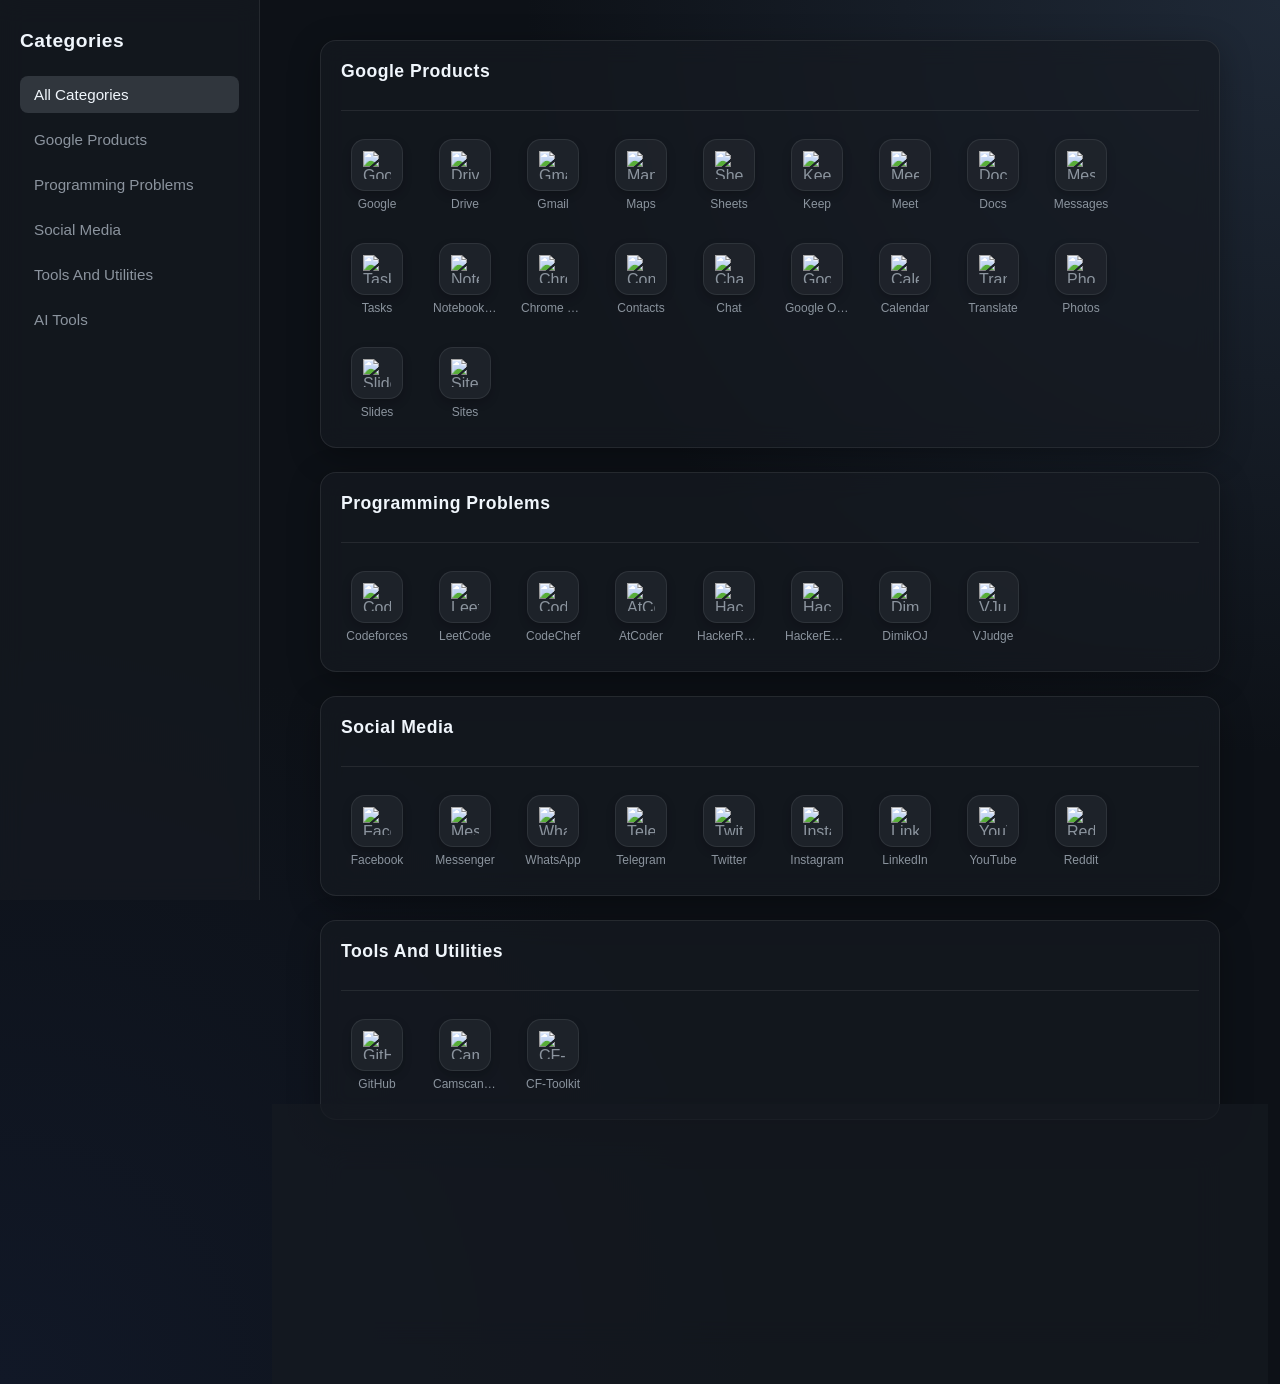
==== commit 84028776: "Update index.html" ====
--- a/index.html
+++ b/index.html
@@ -3,41 +3,121 @@
     <head>
         <meta charset="UTF-8">
         <meta name="viewport" content="width=device-width, initial-scale=1.0">
-        <title>My Web Page</title>
+        <title>My Dashboard</title>
         <style>
+            :root {
+                --bg-color: #0d1117;
+                --card-bg: rgba(22, 27, 34, 0.7);
+                --card-border: rgba(255, 255, 255, 0.08);
+                --card-border-hover: rgba(88, 166, 255, 0.4);
+                --text-primary: #f0f6fc;
+                --text-secondary: #8b949e;
+                --accent-color: #58a6ff;
+                --item-bg: rgba(33, 38, 45, 0.8);
+                --item-hover-bg: rgba(48, 54, 61, 1);
+                --sidebar-width: 260px;
+            }
+
             body {
-                font-family: Arial, sans-serif;
-                background-color: #121212;
-                color: #e0e0e0;
+                font-family: -apple-system, BlinkMacSystemFont, "Segoe UI", Roboto, Helvetica, Arial, sans-serif;
+                background-color: var(--bg-color);
+                background-image: radial-gradient(circle at top right, #1f2937 0%, transparent 40%),
+                                  radial-gradient(circle at bottom left, #111827 0%, transparent 40%);
+                color: var(--text-primary);
                 margin: 0;
+                display: flex;
+                min-height: 100vh;
+                box-sizing: border-box;
+            }
+
+            /* Left Menu Sidebar */
+            aside {
+                width: var(--sidebar-width);
+                background-color: var(--card-bg);
+                backdrop-filter: blur(12px);
+                border-right: 1px solid var(--card-border);
+                display: flex;
+                flex-direction: column;
+                padding: 30px 20px;
+                box-sizing: border-box;
+                position: fixed;
+                height: 100vh;
+                overflow-y: auto;
+                z-index: 100;
+            }
+
+            aside h2 {
+                font-size: 1.2rem;
+                font-weight: 600;
+                margin: 0 0 24px 0;
+                color: var(--text-primary);
+                letter-spacing: 0.5px;
+            }
+
+            .menu-list {
+                list-style: none;
                 padding: 0;
-            }
+                margin: 0;
+                display: flex;
+                flex-direction: column;
+                gap: 8px;
+            }
+
+            .menu-item {
+                padding: 10px 14px;
+                border-radius: 8px;
+                cursor: pointer;
+                color: var(--text-secondary);
+                font-size: 0.95rem;
+                font-weight: 500;
+                text-transform: capitalize;
+                transition: background 0.2s ease, color 0.2s ease;
+            }
+
+            .menu-item:hover, .menu-item.active {
+                background: var(--item-hover-bg);
+                color: var(--text-primary);
+            }
+
+            /* Main Content Layout */
+            main {
+                margin-left: var(--sidebar-width);
+                flex: 1;
+                padding: 40px;
+                box-sizing: border-box;
+                display: flex;
+                justify-content: center;
+                align-items: flex-start;
+            }
+
             #container {
                 display: flex;
-                flex-wrap: wrap;
-                justify-content: center;
-                gap: 15px;
-                padding: 20px;
-            }
+                flex-direction: column;
+                gap: 24px;
+                width: 100%;
+                max-width: 900px;
+            }
+
             .sub-container {
                 display: flex;
                 flex-wrap: wrap;
                 align-content: flex-start;
-                gap: 12px;
+                gap: 16px;
                 padding: 20px;
-                border: 1px solid #333333;
-                border-radius: 10px;
-                width: 24%;
-                min-width: 250px;
-                box-sizing: border-box;
-                background-color: #1e1e1e;
-                max-height: 75px; /* Height restricted to only see h3 and padding */
-                overflow: hidden;
-                transition: max-height 0.4s ease;
-            }
-            .sub-container.expanded {
-                max-height: 1000px; /* Large enough to fit expanded content */
-            }
+                border: 1px solid var(--card-border);
+                border-radius: 16px;
+                box-sizing: border-box;
+                background-color: var(--card-bg);
+                backdrop-filter: blur(12px);
+                box-shadow: 0 8px 32px rgba(0, 0, 0, 0.3);
+                transition: border-color 0.3s ease, box-shadow 0.3s ease;
+            }
+
+            .sub-container:hover {
+                border-color: var(--card-border-hover);
+                box-shadow: 0 12px 40px rgba(0, 0, 0, 0.4);
+            }
+
             .header-wrapper {
                 display: flex;
                 justify-content: space-between;
@@ -45,77 +125,115 @@
                 width: 100%;
                 margin-bottom: 0;
             }
+
             .sub-container h3 {
                 margin: 0;
-                font-size: 1.2rem;
-                color: #ffffff;
-            }
-            .toggle-btn {
-                background: #2a2a2a;
-                color: #ffffff;
-                border: 1px solid #444;
-                border-radius: 50%;
-                width: 28px;
-                height: 28px;
-                cursor: pointer;
-                font-size: 1rem;
-                display: flex;
-                justify-content: center;
-                align-items: center;
-                transition: transform 0.3s ease, background 0.2s ease;
-            }
-            .toggle-btn:hover {
-                background: #3a3a3a;
-            }
-            .sub-container.expanded .toggle-btn {
-                transform: rotate(45deg);
-            }
+                font-size: 1.1rem;
+                font-weight: 600;
+                color: var(--text-primary);
+                text-transform: capitalize;
+                letter-spacing: 0.5px;
+            }
+
             .sub-container hr {
                 width: 100%;
                 border: none;
-                border-top: 1px solid #333333;
+                border-top: 1px solid var(--card-border);
                 margin: 12px 0 4px 0;
             }
-            .sub-container a {
+
+            /* Link item styling */
+            .link-card {
+                display: flex;
+                flex-direction: column;
+                align-items: center;
+                text-decoration: none;
+                color: var(--text-secondary);
+                width: 72px;
+                padding: 8px 4px;
+                border-radius: 12px;
+                box-sizing: border-box;
+                position: relative;
+                transition: color 0.2s ease, transform 0.2s ease;
+            }
+
+            .link-card:hover {
+                color: var(--text-primary);
+                transform: translateY(-3px);
+            }
+
+            .icon-box {
                 display: flex;
                 justify-content: center;
                 align-items: center;
-                text-decoration: none;
-                color: inherit;
-                width: 50px;
-                height: 50px;
-                background: #2a2a2a;
-                border-radius: 12px;
-                box-shadow: 0 2px 5px rgba(0, 0, 0, 0.4);
-                position: relative;
-                box-sizing: border-box;
-            }
+                width: 52px;
+                height: 52px;
+                background: var(--item-bg);
+                border: 1px solid var(--card-border);
+                border-radius: 14px;
+                box-shadow: 0 4px 10px rgba(0, 0, 0, 0.2);
+                box-sizing: border-box;
+                transition: background 0.2s ease, border-color 0.2s ease, box-shadow 0.2s ease;
+            }
+
+            .link-card:hover .icon-box {
+                background: var(--item-hover-bg);
+                border-color: var(--accent-color);
+                box-shadow: 0 6px 16px rgba(88, 166, 255, 0.2);
+            }
+
             .sub-container img {
-                width: 30px;
-                height: 30px;
+                width: 28px;
+                height: 28px;
                 object-fit: contain;
-            }
+                transition: transform 0.2s ease;
+            }
+
+            .link-card:hover img {
+                transform: scale(1.08);
+            }
+
+            .link-name {
+                margin-top: 6px;
+                font-size: 0.75rem;
+                font-weight: 500;
+                text-align: center;
+                width: 100%;
+                white-space: nowrap;
+                overflow: hidden;
+                text-overflow: ellipsis;
+            }
+
+            /* Tooltip box that appears on hover */
             .tooltiptext {
                 visibility: hidden;
-                background-color: #f1f1f1;
-                color: #000000;
+                background-color: #21262d;
+                color: var(--text-primary);
                 text-align: center;
-                padding: 4px 8px;
-                border-radius: 5px;
+                padding: 6px 10px;
+                border-radius: 6px;
+                border: 1px solid var(--card-border);
                 position: absolute;
-                top: 110%;
+                top: 105%;
                 left: 50%;
                 transform: translateX(-50%);
-                z-index: 1;
-                font-size: 0.8rem;
+                z-index: 10;
+                font-size: 0.75rem;
+                font-weight: 500;
                 white-space: nowrap;
                 opacity: 0;
-                transition: opacity 0.2s ease;
-            }
-            .sub-container a:hover .tooltiptext {
+                box-shadow: 0 4px 12px rgba(0, 0, 0, 0.4);
+                transition: opacity 0.2s ease, transform 0.2s ease;
+                pointer-events: none;
+            }
+
+            /* Show tooltip only when text is actually truncated (has ellipsis) */
+            .link-card.truncated:hover .tooltiptext {
                 visibility: visible;
                 opacity: 1;
-            }
+                transform: translateX(-50%) translateY(2px);
+            }
+
             .tooltiptext::after {
                 content: " ";
                 position: absolute;
@@ -124,111 +242,127 @@
                 transform: translateX(-50%);
                 border-width: 5px;
                 border-style: solid;
-                border-color: transparent transparent #f1f1f1 transparent;
+                border-color: transparent transparent #21262d transparent;
             }
         </style>
     </head>
     <body>
-        <div id="container"></div>
+
+        <!-- Left Menu Sidebar -->
+        <aside>
+            <h2>Categories</h2>
+            <ul class="menu-list" id="menu-list">
+                <li class="menu-item active" onclick="filterCategory('all', this)">All Categories</li>
+            </ul>
+        </aside>
+
+        <!-- Main Content Area -->
+        <main>
+            <div id="container"></div>
+        </main>
 
         <script>
             let links = [
                 {
                     type: 'google-products',
                     links: [
-                        { name: 'Google', url: 'https://google.com', img: 'https://cdn.brandfetch.io/id6O2oGzv-/theme/dark/symbol.svg?c=1bxid64Mup7aczewSAYMX&t=1755835725776', tooltip: 'Google' },
-                        { name: 'Drive', url: 'https://drive.google.com', img: 'https://cdn.brandfetch.io/id6O2oGzv-/theme/dark/idncaAgFGT.svg?c=1bxid64Mup7aczewSAYMX&t=1779345717348', tooltip: 'Drive' },
-                        { name: 'Gmail', url: 'https://mail.google.com', img: 'https://cdn.brandfetch.io/id6O2oGzv-/theme/dark/idBP5ltu-a.svg?c=1dxbfHSJFAPEGdCLU4o5B', tooltip: 'Gmail' },
-                        { name: 'Maps', url: 'https://maps.google.com', img: 'https://cdn.brandfetch.io/id6O2oGzv-/theme/dark/idNQ5aWWN-.svg?c=1dxbfHSJFAPEGdCLU4o5B', tooltip: 'Maps' },
-                        { name: 'Sheets', url: 'https://sheets.google.com', img: 'https://cdn.brandfetch.io/id6O2oGzv-/theme/dark/idKa2XnbFY.svg?c=1bxid64Mup7aczewSAYMX&t=1779346308528', tooltip: 'Sheets' },
-                        { name: 'Keep', url: 'https://keep.google.com', img: 'https://cdn.brandfetch.io/id6O2oGzv-/theme/dark/idN1BP3F0r.svg?c=1dxbfHSJFAPEGdCLU4o5B', tooltip: 'Keep' },
-                        { name: 'Meet', url: 'https://meet.google.com', img: 'https://cdn.brandfetch.io/id6O2oGzv-/theme/dark/ide81vGBGA.svg?c=1bxid64Mup7aczewSAYMX&t=1779346406830', tooltip: 'Meet' },
-                        { name: 'Docs', url: 'https://docs.google.com', img: 'https://cdn.brandfetch.io/id6O2oGzv-/theme/dark/id9yxSb4R3.svg?c=1dxbfHSJFAPEGdCLU4o5B', tooltip: 'Docs' },
-                        { name: 'Messages', url: 'https://messages.google.com', img: 'https://upload.wikimedia.org/wikipedia/commons/thumb/0/05/Google_Messages_logo.svg/3840px-Google_Messages_logo.svg.png', tooltip: 'Messages' },
-                        { name: 'Tasks', url: 'https://tasks.google.com', img: 'https://www.gstatic.com/images/branding/productlogos/tasks_2026/v2/web/192px.svg', tooltip: 'Tasks' },
-                        { name: 'NotebookLM', url: 'https://notebooklm.google.com', img: 'https://raw.githubusercontent.com/lobehub/lobe-icons/refs/heads/master/packages/static-png/light/notebooklm.png', tooltip: 'NotebookLM' },
-                        { name: 'Chrome Web Store', url: 'https://chromewebstore.google.com', img: 'https://fonts.gstatic.com/s/i/productlogos/chrome_store/v7/192px.svg', tooltip: 'Chrome Web Store' },
-                        { name: 'Contacts', url: 'https://contacts.google.com', img: 'https://www.gstatic.com/images/branding/product/2x/contacts_2022_48dp.png', tooltip: 'Contacts' },
-                        { name: 'Chat', url: 'https://chat.google.com', img: 'https://upload.wikimedia.org/wikipedia/commons/thumb/2/2d/Google_Chat_Logo_05.2026.svg/500px-Google_Chat_Logo_05.2026.svg.png?_=20260520145834', tooltip: 'Chat' },
-                        { name: 'Google One', url: 'https://one.google.com', img: 'https://www.gstatic.com/subscriptions/img/google_one_fab_faf6260938ad09b3929c0dfd0983e408.svg', tooltip: 'Google One' },
-                        { name: 'Calendar', url: 'https://calendar.google.com', img: 'https://www.gstatic.com/images/branding/productlogos/calendar_2026_24/v2/png/calendar_2026_24_96dp.png', tooltip: 'Calendar' },
-                        { name: 'Translate', url: 'https://translate.google.com', img: 'https://upload.wikimedia.org/wikipedia/commons/thumb/d/d7/Google_Translate_logo.svg/1280px-Google_Translate_logo.svg.png?_=20210606111727', tooltip: 'Translate' },
-                        { name: 'Photos', url: 'https://photos.google.com', img: 'https://img.icons8.com/?size=96&id=30843&format=png', tooltip: 'Photos' },
-                        { name: 'Slides', url: 'https://docs.google.com', img: 'https://cdn.brandfetch.io/id6O2oGzv-/theme/dark/idY7x55JLN.svg?c=1dxbfHSJFAPEGdCLU4o5B', tooltip: 'Slides' },
-                        { name: 'Sites', url: 'https://sites.google.com', img: 'https://cdn.brandfetch.io/id6O2oGzv-/theme/dark/idyl3sj1bF.svg?c=1dxbfHSJFAPEGdCLU4o5B', tooltip: 'Sites' }
+                        { name: 'Google', url: 'https://google.com', img: 'https://cdn.brandfetch.io/id6O2oGzv-/theme/dark/symbol.svg?c=1bxid64Mup7aczewSAYMX&t=1755835725776' },
+                        { name: 'Drive', url: 'https://drive.google.com', img: 'https://cdn.brandfetch.io/id6O2oGzv-/theme/dark/idncaAgFGT.svg?c=1bxid64Mup7aczewSAYMX&t=1779345717348' },
+                        { name: 'Gmail', url: 'https://mail.google.com', img: 'https://cdn.brandfetch.io/id6O2oGzv-/theme/dark/idBP5ltu-a.svg?c=1dxbfHSJFAPEGdCLU4o5B' },
+                        { name: 'Maps', url: 'https://maps.google.com', img: 'https://cdn.brandfetch.io/id6O2oGzv-/theme/dark/idNQ5aWWN-.svg?c=1dxbfHSJFAPEGdCLU4o5B' },
+                        { name: 'Sheets', url: 'https://sheets.google.com', img: 'https://cdn.brandfetch.io/id6O2oGzv-/theme/dark/idKa2XnbFY.svg?c=1bxid64Mup7aczewSAYMX&t=1779346308528' },
+                        { name: 'Keep', url: 'https://keep.google.com', img: 'https://cdn.brandfetch.io/id6O2oGzv-/theme/dark/idN1BP3F0r.svg?c=1dxbfHSJFAPEGdCLU4o5B' },
+                        { name: 'Meet', url: 'https://meet.google.com', img: 'https://cdn.brandfetch.io/id6O2oGzv-/theme/dark/ide81vGBGA.svg?c=1bxid64Mup7aczewSAYMX&t=1779346406830' },
+                        { name: 'Docs', url: 'https://docs.google.com', img: 'https://cdn.brandfetch.io/id6O2oGzv-/theme/dark/id9yxSb4R3.svg?c=1dxbfHSJFAPEGdCLU4o5B' },
+                        { name: 'Messages', url: 'https://messages.google.com', img: 'https://upload.wikimedia.org/wikipedia/commons/thumb/0/05/Google_Messages_logo.svg/3840px-Google_Messages_logo.svg.png' },
+                        { name: 'Tasks', url: 'https://tasks.google.com', img: 'https://www.gstatic.com/images/branding/productlogos/tasks_2026/v2/web/192px.svg' },
+                        { name: 'NotebookLM', url: 'https://notebooklm.google.com', img: 'https://raw.githubusercontent.com/lobehub/lobe-icons/refs/heads/master/packages/static-png/light/notebooklm.png' },
+                        { name: 'Chrome Web Store', url: 'https://chromewebstore.google.com', img: 'https://fonts.gstatic.com/s/i/productlogos/chrome_store/v7/192px.svg' },
+                        { name: 'Contacts', url: 'https://contacts.google.com', img: 'https://www.gstatic.com/images/branding/product/2x/contacts_2022_48dp.png' },
+                        { name: 'Chat', url: 'https://chat.google.com', img: 'https://upload.wikimedia.org/wikipedia/commons/thumb/2/2d/Google_Chat_Logo_05.2026.svg/500px-Google_Chat_Logo_05.2026.svg.png?_=20260520145834' },
+                        { name: 'Google One', url: 'https://one.google.com', img: 'https://www.gstatic.com/subscriptions/img/google_one_fab_faf6260938ad09b3929c0dfd0983e408.svg' },
+                        { name: 'Calendar', url: 'https://calendar.google.com', img: 'https://www.gstatic.com/images/branding/productlogos/calendar_2026_24/v2/png/calendar_2026_24_96dp.png' },
+                        { name: 'Translate', url: 'https://translate.google.com', img: 'https://upload.wikimedia.org/wikipedia/commons/thumb/d/d7/Google_Translate_logo.svg/1280px-Google_Translate_logo.svg.png?_=20210606111727' },
+                        { name: 'Photos', url: 'https://photos.google.com', img: 'https://img.icons8.com/?size=96&id=30843&format=png' },
+                        { name: 'Slides', url: 'https://docs.google.com', img: 'https://cdn.brandfetch.io/id6O2oGzv-/theme/dark/idY7x55JLN.svg?c=1dxbfHSJFAPEGdCLU4o5B' },
+                        { name: 'Sites', url: 'https://sites.google.com', img: 'https://cdn.brandfetch.io/id6O2oGzv-/theme/dark/idyl3sj1bF.svg?c=1dxbfHSJFAPEGdCLU4o5B' }
                     ]
                 },
                 {
                     type: 'programming-problems',
                     links: [
-                        { name: 'Codeforces', url: 'https://codeforces.com', img: 'https://encrypted-tbn0.gstatic.com/images?q=tbn:ANd9GcStUWHK7dAHZU5a4wtW3Z0oCzzgG6FYo72E6zFWjjFaSw&s=10', tooltip: 'Codeforces' },
-                        { name: 'LeetCode', url: 'https://leetcode.com', img: 'https://cdn.jsdelivr.net/gh/homarr-labs/dashboard-icons/png/leetcode.png', tooltip: 'LeetCode' },
-                        { name: 'CodeChef', url: 'https://www.codechef.com', img: 'https://cdn.brandfetch.io/idM2-b7Taf/w/400/h/400/theme/dark/icon.jpeg?c=1bxid64Mup7aczewSAYMX&t=1781713354782', tooltip: 'CodeChef' },
-                        { name: 'AtCoder', url: 'https://atcoder.jp', img: 'https://cdn.brandfetch.io/idZMTV6iO2/w/280/h/280/theme/dark/logo.png?c=1bxid64Mup7aczewSAYMX&t=1776293468505', tooltip: 'AtCoder' },
-                        { name: 'HackerRank', url: 'https://www.hackerrank.com', img: 'https://upload.wikimedia.org/wikipedia/commons/6/65/HackerRank_logo.png', tooltip: 'HackerRank' },
-                        { name: 'HackerEarth', url: 'https://www.hackerearth.com', img: 'https://cdn.brandfetch.io/idmBoPw34E/w/1000/h/1000/theme/dark/logo.png?c=1bxid64Mup7aczewSAYMX&t=1778124086430', tooltip: 'HackerEarth' },
-                        { name: 'DimikOJ', url: 'https://dimikoj.com', img: 'https://dimikoj.com/img/dimik-logo-green.svg', tooltip: 'DimikOJ' },
-                        { name: 'VJudge', url: 'https://vjudge.net', img: 'https://vjudge.net/static/bundle/11b24ab2156955d8f3fa.ico', tooltip: 'VJudge' }
+                        { name: 'Codeforces', url: 'https://codeforces.com', img: 'https://encrypted-tbn0.gstatic.com/images?q=tbn:ANd9GcStUWHK7dAHZU5a4wtW3Z0oCzzgG6FYo72E6zFWjjFaSw&s=10' },
+                        { name: 'LeetCode', url: 'https://leetcode.com', img: 'https://cdn.jsdelivr.net/gh/homarr-labs/dashboard-icons/png/leetcode.png' },
+                        { name: 'CodeChef', url: 'https://www.codechef.com', img: 'https://cdn.brandfetch.io/idM2-b7Taf/w/400/h/400/theme/dark/icon.jpeg?c=1bxid64Mup7aczewSAYMX&t=1781713354782' },
+                        { name: 'AtCoder', url: 'https://atcoder.jp', img: 'https://cdn.brandfetch.io/idZMTV6iO2/w/280/h/280/theme/dark/logo.png?c=1bxid64Mup7aczewSAYMX&t=1776293468505' },
+                        { name: 'HackerRank', url: 'https://www.hackerrank.com', img: 'https://upload.wikimedia.org/wikipedia/commons/6/65/HackerRank_logo.png' },
+                        { name: 'HackerEarth', url: 'https://www.hackerearth.com', img: 'https://cdn.brandfetch.io/idmBoPw34E/w/1000/h/1000/theme/dark/logo.png?c=1bxid64Mup7aczewSAYMX&t=1778124086430' },
+                        { name: 'DimikOJ', url: 'https://dimikoj.com', img: 'https://dimikoj.com/img/dimik-logo-green.svg' },
+                        { name: 'VJudge', url: 'https://vjudge.net', img: 'https://vjudge.net/static/bundle/11b24ab2156955d8f3fa.ico' }
                     ]
                 },
                 {
                     type: 'social-media',
                     links: [
-                        { name: 'Facebook', url: 'https://facebook.com', img: 'https://cdn.brandfetch.io/idpKX136kp/w/2084/h/2084/theme/dark/logo.png?c=1bxid64Mup7aczewSAYMX&t=1758525490502', tooltip: 'Facebook' },
-                        { name: 'Messenger', url: 'https://messenger.com', img: 'https://cdn.brandfetch.io/idcZxK_wH8/w/80/h/80/theme/light/logo.png?c=1bxid64Mup7aczewSAYMX&t=1738207165733', tooltip: 'Messenger' },
-                        { name: 'WhatsApp', url: 'https://whatsapp.com', img: 'https://cdn.brandfetch.io/id6Zq084G_/theme/dark/id07h05Ur1.svg?c=1dxbfHSJFAPEGdCLU4o5B', tooltip: 'WhatsApp' },
-                        { name: 'Telegram', url: 'https://telegram.org', img: 'https://cdn.brandfetch.io/id68S6e-Gp/theme/dark/symbol.svg?c=1dxbfHSJFAPEGdCLU4o5B', tooltip: 'Telegram' },
-                        { name: 'Twitter', url: 'https://twitter.com', img: 'https://cdn.brandfetch.io/idS5WhqBbM/theme/dark/logo.svg?c=1bxid64Mup7aczewSAYMX&t=1692089092800', tooltip: 'Twitter' },
-                        { name: 'Instagram', url: 'https://instagram.com', img: 'https://cdn.brandfetch.io/ido5G85nya/w/1000/h/1000/theme/dark/icon.jpeg?c=1bxid64Mup7aczewSAYMX&t=1724650629825', tooltip: 'Instagram' },
-                        { name: 'LinkedIn', url: 'https://linkedin.com', img: 'https://cdn.brandfetch.io/idJFz6sAsl/w/400/h/400/theme/dark/icon.png?c=1dxbfHSJFAPEGdCLU4o5B', tooltip: 'LinkedIn' },
-                        { name: 'YouTube', url: 'https://youtube.com', img: 'https://cdn.brandfetch.io/idVfYwcuQz/theme/dark/symbol.svg?c=1dxbfHSJFAPEGdCLU4o5B', tooltip: 'YouTube' },
-                        { name: 'Reddit', url: 'https://reddit.com', img: 'https://redditinc.com/hubfs/Reddit%20Inc/Content/Brand%20Page/Reddit_Lockup_Logo.svg', tooltip: 'Reddit' }
+                        { name: 'Facebook', url: 'https://facebook.com', img: 'https://cdn.brandfetch.io/idpKX136kp/w/2084/h/2084/theme/dark/logo.png?c=1bxid64Mup7aczewSAYMX&t=1758525490502' },
+                        { name: 'Messenger', url: 'https://messenger.com', img: 'https://cdn.brandfetch.io/idcZxK_wH8/w/80/h/80/theme/light/logo.png?c=1bxid64Mup7aczewSAYMX&t=1738207165733' },
+                        { name: 'WhatsApp', url: 'https://whatsapp.com', img: 'https://cdn.brandfetch.io/id6Zq084G_/theme/dark/id07h05Ur1.svg?c=1dxbfHSJFAPEGdCLU4o5B' },
+                        { name: 'Telegram', url: 'https://telegram.org', img: 'https://cdn.brandfetch.io/id68S6e-Gp/theme/dark/symbol.svg?c=1dxbfHSJFAPEGdCLU4o5B' },
+                        { name: 'Twitter', url: 'https://twitter.com', img: 'https://cdn.brandfetch.io/idS5WhqBbM/theme/dark/logo.svg?c=1bxid64Mup7aczewSAYMX&t=1692089092800' },
+                        { name: 'Instagram', url: 'https://instagram.com', img: 'https://cdn.brandfetch.io/ido5G85nya/w/1000/h/1000/theme/dark/icon.jpeg?c=1bxid64Mup7aczewSAYMX&t=1724650629825' },
+                        { name: 'LinkedIn', url: 'https://linkedin.com', img: 'https://cdn.brandfetch.io/idJFz6sAsl/w/400/h/400/theme/dark/icon.png?c=1dxbfHSJFAPEGdCLU4o5B' },
+                        { name: 'YouTube', url: 'https://youtube.com', img: 'https://cdn.brandfetch.io/idVfYwcuQz/theme/dark/symbol.svg?c=1dxbfHSJFAPEGdCLU4o5B' },
+                        { name: 'Reddit', url: 'https://reddit.com', img: 'https://redditinc.com/hubfs/Reddit%20Inc/Content/Brand%20Page/Reddit_Lockup_Logo.svg' }
                     ]
                 },
                 {
                     type: 'tools-and-utilities',
                     links: [
-                        { name: 'GitHub', url: 'https://github.com', img: 'https://upload.wikimedia.org/wikipedia/commons/thumb/9/91/Octicons-mark-github.svg/3840px-Octicons-mark-github.svg.png', tooltip: 'GitHub' },
-                        { name: 'Camscanner', url: 'https://camscanner.com', img: 'https://cdn.brandfetch.io/idzURbX6fz/w/48/h/48/theme/dark/logo.png?c=1bxid64Mup7aczewSAYMX&t=1781746780516', tooltip: 'Camscanner' },
-                        { name: 'CF-Toolkit', url: 'https://web1page2.github.io/pages/cf-toolkit.html', img: 'https://encrypted-tbn0.gstatic.com/images?q=tbn:ANd9GcStUWHK7dAHZU5a4wtW3Z0oCzzgG6FYo72E6zFWjjFaSw&s=10', tooltip: 'CF-Toolkit' }
+                        { name: 'GitHub', url: 'https://github.com', img: 'https://upload.wikimedia.org/wikipedia/commons/thumb/9/91/Octicons-mark-github.svg/3840px-Octicons-mark-github.svg.png' },
+                        { name: 'Camscanner', url: 'https://camscanner.com', img: 'https://cdn.brandfetch.io/idzURbX6fz/w/48/h/48/theme/dark/logo.png?c=1bxid64Mup7aczewSAYMX&t=1781746780516' },
+                        { name: 'CF-Toolkit', url: 'https://web1page2.github.io/pages/cf-toolkit.html', img: 'https://encrypted-tbn0.gstatic.com/images?q=tbn:ANd9GcStUWHK7dAHZU5a4wtW3Z0oCzzgG6FYo72E6zFWjjFaSw&s=10' }
                     ]
                 },
                 {
                     type: 'AI-tools',
                     links: [
-                        { name: 'ChatGPT', url: 'https://chat.openai.com', img: 'https://upload.wikimedia.org/wikipedia/commons/thumb/e/ef/ChatGPT-Logo.svg/3840px-ChatGPT-Logo.svg.png', tooltip: 'ChatGPT' },
-                        { name: 'Gemini', url: 'https://gemini.com', img: 'https://upload.wikimedia.org/wikipedia/commons/thumb/1/1d/Google_Gemini_icon_2025.svg/250px-Google_Gemini_icon_2025.svg.png', tooltip: 'Gemini' },
-                        { name: 'Copilot', url: 'https://copilot.microsoft.com', img: 'https://learningtech.uncg.edu/wp-content/uploads/2025/10/app-page-logo_copilot.png', tooltip: 'Copilot' },
-                        { name: 'DeepSeek', url: 'https://deepseek.com', img: 'https://upload.wikimedia.org/wikipedia/commons/thumb/9/95/DeepSeek-icon.svg/960px-DeepSeek-icon.svg.png', tooltip: 'DeepSeek' },
-                        { name: 'Grok', url: 'https://grok.com', img: 'https://upload.wikimedia.org/wikipedia/commons/thumb/f/f9/Grok-icon.svg/960px-Grok-icon.svg.png', tooltip: 'Grok' }
+                        { name: 'ChatGPT', url: 'https://chat.openai.com', img: 'https://upload.wikimedia.org/wikipedia/commons/thumb/e/ef/ChatGPT-Logo.svg/3840px-ChatGPT-Logo.svg.png' },
+                        { name: 'Gemini', url: 'https://gemini.google.com', img: 'https://upload.wikimedia.org/wikipedia/commons/thumb/1/1d/Google_Gemini_icon_2025.svg/250px-Google_Gemini_icon_2025.svg.png' },
+                        { name: 'Copilot', url: 'https://copilot.microsoft.com', img: 'https://learningtech.uncg.edu/wp-content/uploads/2025/10/app-page-logo_copilot.png' },
+                        { name: 'DeepSeek', url: 'https://deepseek.com', img: 'https://upload.wikimedia.org/wikipedia/commons/thumb/9/95/DeepSeek-icon.svg/960px-DeepSeek-icon.svg.png' },
+                        { name: 'Grok', url: 'https://grok.com', img: 'https://upload.wikimedia.org/wikipedia/commons/thumb/f/f9/Grok-icon.svg/960px-Grok-icon.svg.png' }
                     ]
                 }
             ];
 
             let container = document.getElementById('container');
+            let menuList = document.getElementById('menu-list');
+
+            // Populate sidebar menu and content containers
             links.forEach(category => {
+                let categoryNameFormatted = category.type.replace(/-/g, ' ');
+
+                // Create menu item
+                let menuItem = document.createElement('li');
+                menuItem.classList.add('menu-item');
+                menuItem.innerText = categoryNameFormatted;
+                menuItem.onclick = () => filterCategory(category.type, menuItem);
+                menuList.appendChild(menuItem);
+
+                // Create content section
                 let subContainer = document.createElement('div');
                 subContainer.classList.add('sub-container');
+                subContainer.setAttribute('data-category', category.type);
                 
                 let headerWrapper = document.createElement('div');
                 headerWrapper.classList.add('header-wrapper');
                 
                 let title = document.createElement('h3');
-                title.innerText = category.type.replace(/-/g, ' ');
+                title.innerText = categoryNameFormatted;
                 
-                let toggleBtn = document.createElement('button');
-                toggleBtn.classList.add('toggle-btn');
-                toggleBtn.innerText = '+';
-                
-                toggleBtn.addEventListener('click', () => {
-                    subContainer.classList.toggle('expanded');
-                });
-
                 headerWrapper.appendChild(title);
-                headerWrapper.appendChild(toggleBtn);
                 subContainer.appendChild(headerWrapper);
 
-                // Added hr element right after the header wrapper
                 let hr = document.createElement('hr');
                 subContainer.appendChild(hr);
 
@@ -236,15 +370,44 @@
                     let linkElement = document.createElement('a');
                     linkElement.href = link.url;
                     linkElement.target = '_blank';
+                    linkElement.classList.add('link-card');
                     linkElement.innerHTML = `
-                        <img src="${link.img}" alt="${link.name}">
-                        <span class="tooltiptext">${link.tooltip}</span>
+                        <div class="icon-box">
+                            <img src="${link.img}" alt="${link.name}">
+                        </div>
+                        <span class="link-name">${link.name}</span>
+                        <span class="tooltiptext">${link.name}</span>
                     `;
                     subContainer.appendChild(linkElement);
+
+                    // Check if the text is truncated and add a class dynamically
+                    setTimeout(() => {
+                        let nameSpan = linkElement.querySelector('.link-name');
+                        if (nameSpan.scrollWidth > nameSpan.clientWidth) {
+                            linkElement.classList.add('truncated');
+                        }
+                    }, 0);
                 });
 
                 container.appendChild(subContainer);
             });
+
+            // Filter function for sidebar navigation
+            function filterCategory(type, element) {
+                // Update active state in menu
+                document.querySelectorAll('.menu-item').forEach(item => item.classList.remove('active'));
+                element.classList.add('active');
+
+                // Show/hide sections based on selection
+                let sections = document.querySelectorAll('.sub-container');
+                sections.forEach(section => {
+                    if (type === 'all' || section.getAttribute('data-category') === type) {
+                        section.style.display = 'flex';
+                    } else {
+                        section.style.display = 'none';
+                    }
+                });
+            }
         </script>
     </body>
 </html>
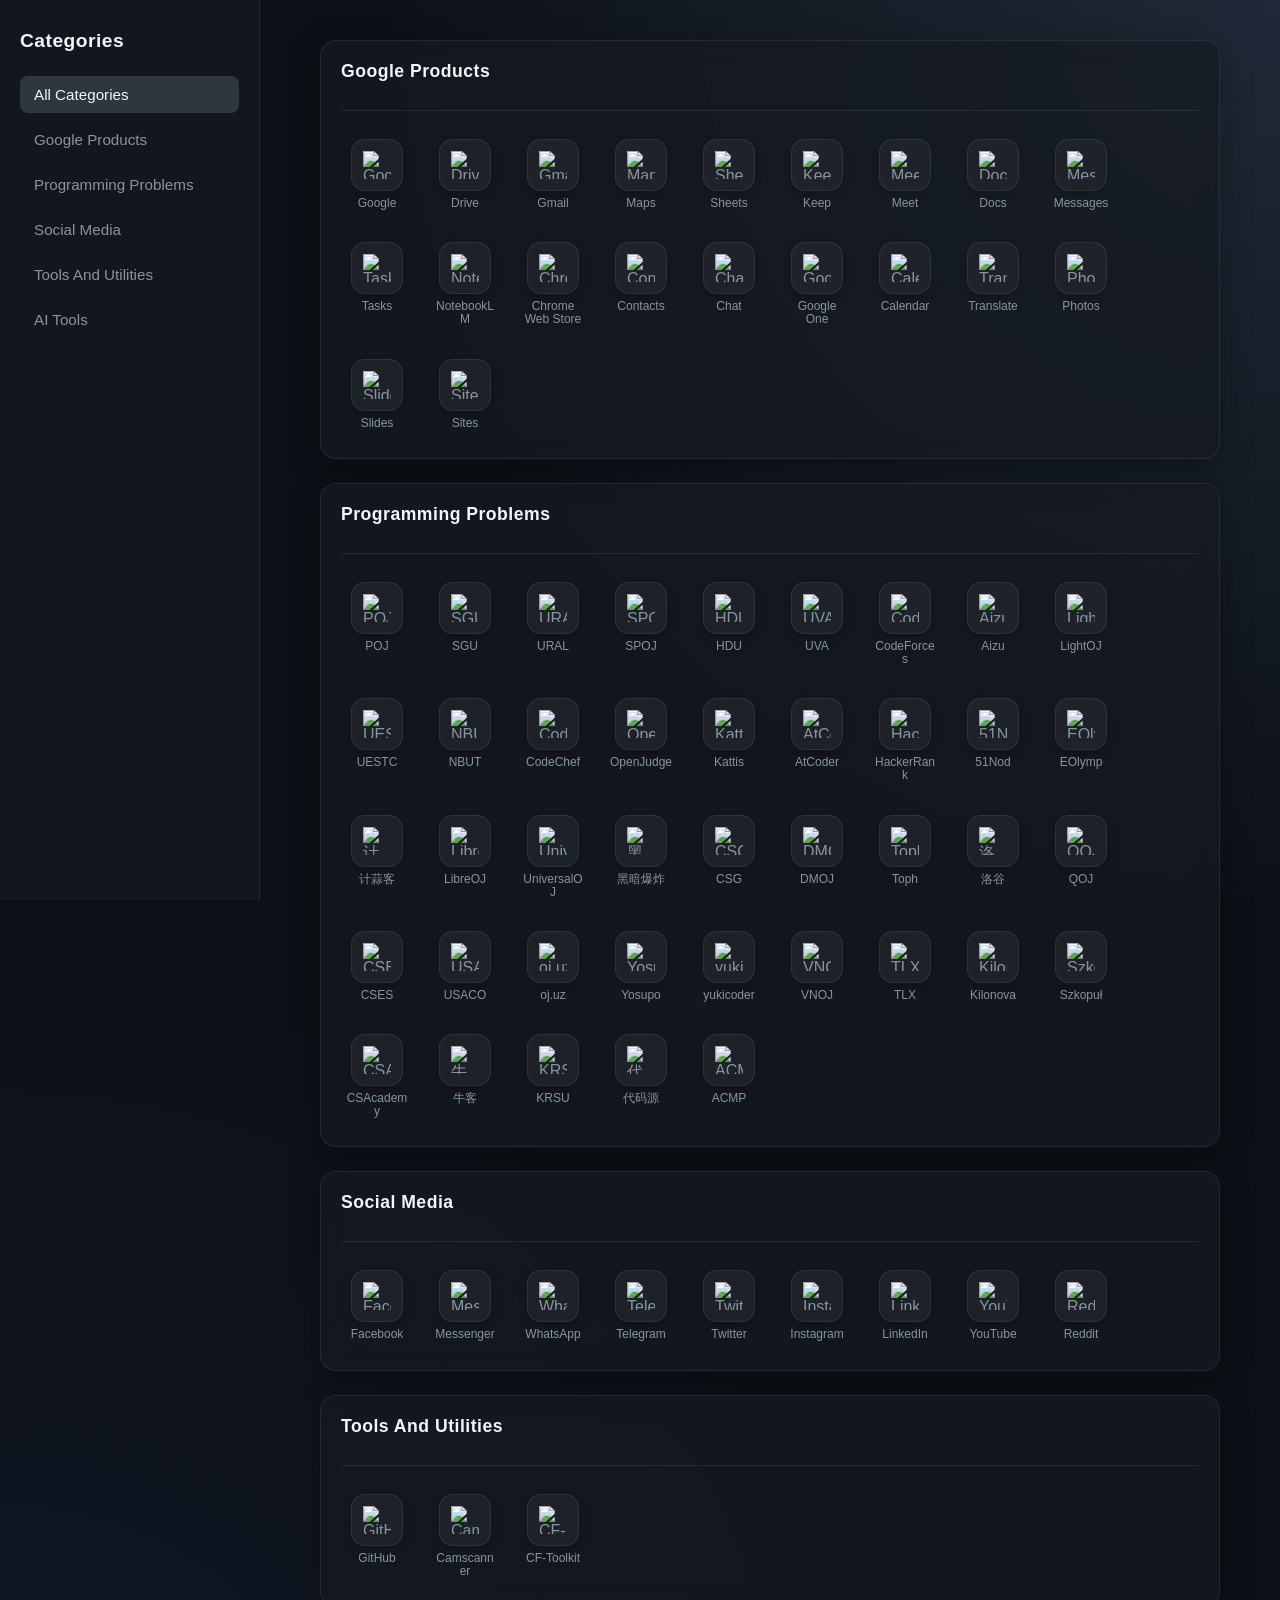
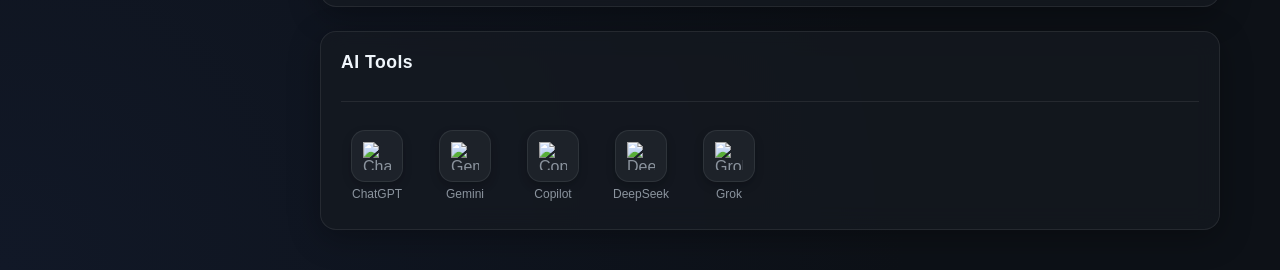
==== commit 951f9ca6: "Update print statement from 'Hello' to 'Goodbye'" ====
--- a/index.html
+++ b/index.html
@@ -9,7 +9,7 @@
                 --bg-color: #0d1117;
                 --card-bg: rgba(22, 27, 34, 0.7);
                 --card-border: rgba(255, 255, 255, 0.08);
-                --card-border-hover: rgba(88, 166, 255, 0.4);
+                --card-border-hover: rgba(255, 255, 255, 0.08);
                 --text-primary: #f0f6fc;
                 --text-secondary: #8b949e;
                 --accent-color: #58a6ff;
@@ -71,7 +71,6 @@
                 font-size: 0.95rem;
                 font-weight: 500;
                 text-transform: capitalize;
-                transition: background 0.2s ease, color 0.2s ease;
             }
 
             .menu-item:hover, .menu-item.active {
@@ -110,12 +109,10 @@
                 background-color: var(--card-bg);
                 backdrop-filter: blur(12px);
                 box-shadow: 0 8px 32px rgba(0, 0, 0, 0.3);
-                transition: border-color 0.3s ease, box-shadow 0.3s ease;
             }
 
             .sub-container:hover {
-                border-color: var(--card-border-hover);
-                box-shadow: 0 12px 40px rgba(0, 0, 0, 0.4);
+                border-color: var(--card-border);
             }
 
             .header-wrapper {
@@ -154,12 +151,10 @@
                 border-radius: 12px;
                 box-sizing: border-box;
                 position: relative;
-                transition: color 0.2s ease, transform 0.2s ease;
             }
 
             .link-card:hover {
                 color: var(--text-primary);
-                transform: translateY(-3px);
             }
 
             .icon-box {
@@ -173,24 +168,17 @@
                 border-radius: 14px;
                 box-shadow: 0 4px 10px rgba(0, 0, 0, 0.2);
                 box-sizing: border-box;
-                transition: background 0.2s ease, border-color 0.2s ease, box-shadow 0.2s ease;
             }
 
             .link-card:hover .icon-box {
                 background: var(--item-hover-bg);
-                border-color: var(--accent-color);
-                box-shadow: 0 6px 16px rgba(88, 166, 255, 0.2);
+                border-color: var(--card-border);
             }
 
             .sub-container img {
                 width: 28px;
                 height: 28px;
                 object-fit: contain;
-                transition: transform 0.2s ease;
-            }
-
-            .link-card:hover img {
-                transform: scale(1.08);
             }
 
             .link-name {
@@ -199,50 +187,13 @@
                 font-weight: 500;
                 text-align: center;
                 width: 100%;
-                white-space: nowrap;
+                white-space: normal;
+                word-break: break-word;
+                line-height: 1.1;
+                display: -webkit-box;
+                -webkit-line-clamp: 2;
+                -webkit-box-orient: vertical;
                 overflow: hidden;
-                text-overflow: ellipsis;
-            }
-
-            /* Tooltip box that appears on hover */
-            .tooltiptext {
-                visibility: hidden;
-                background-color: #21262d;
-                color: var(--text-primary);
-                text-align: center;
-                padding: 6px 10px;
-                border-radius: 6px;
-                border: 1px solid var(--card-border);
-                position: absolute;
-                top: 105%;
-                left: 50%;
-                transform: translateX(-50%);
-                z-index: 10;
-                font-size: 0.75rem;
-                font-weight: 500;
-                white-space: nowrap;
-                opacity: 0;
-                box-shadow: 0 4px 12px rgba(0, 0, 0, 0.4);
-                transition: opacity 0.2s ease, transform 0.2s ease;
-                pointer-events: none;
-            }
-
-            /* Show tooltip only when text is actually truncated (has ellipsis) */
-            .link-card.truncated:hover .tooltiptext {
-                visibility: visible;
-                opacity: 1;
-                transform: translateX(-50%) translateY(2px);
-            }
-
-            .tooltiptext::after {
-                content: " ";
-                position: absolute;
-                bottom: 100%;
-                left: 50%;
-                transform: translateX(-50%);
-                border-width: 5px;
-                border-style: solid;
-                border-color: transparent transparent #21262d transparent;
             }
         </style>
     </head>
@@ -291,14 +242,47 @@
                 {
                     type: 'programming-problems',
                     links: [
-                        { name: 'Codeforces', url: 'https://codeforces.com', img: 'https://encrypted-tbn0.gstatic.com/images?q=tbn:ANd9GcStUWHK7dAHZU5a4wtW3Z0oCzzgG6FYo72E6zFWjjFaSw&s=10' },
-                        { name: 'LeetCode', url: 'https://leetcode.com', img: 'https://cdn.jsdelivr.net/gh/homarr-labs/dashboard-icons/png/leetcode.png' },
-                        { name: 'CodeChef', url: 'https://www.codechef.com', img: 'https://cdn.brandfetch.io/idM2-b7Taf/w/400/h/400/theme/dark/icon.jpeg?c=1bxid64Mup7aczewSAYMX&t=1781713354782' },
-                        { name: 'AtCoder', url: 'https://atcoder.jp', img: 'https://cdn.brandfetch.io/idZMTV6iO2/w/280/h/280/theme/dark/logo.png?c=1bxid64Mup7aczewSAYMX&t=1776293468505' },
-                        { name: 'HackerRank', url: 'https://www.hackerrank.com', img: 'https://upload.wikimedia.org/wikipedia/commons/6/65/HackerRank_logo.png' },
-                        { name: 'HackerEarth', url: 'https://www.hackerearth.com', img: 'https://cdn.brandfetch.io/idmBoPw34E/w/1000/h/1000/theme/dark/logo.png?c=1bxid64Mup7aczewSAYMX&t=1778124086430' },
-                        { name: 'DimikOJ', url: 'https://dimikoj.com', img: 'https://dimikoj.com/img/dimik-logo-green.svg' },
-                        { name: 'VJudge', url: 'https://vjudge.net', img: 'https://vjudge.net/static/bundle/11b24ab2156955d8f3fa.ico' }
+                        { name: 'POJ', url: 'http://poj.org/', img: 'https://vjudge.net/static/bundle/a3a137580388fd8ebace.ico' },
+                        { name: 'SGU', url: 'https://codeforces.com/problemsets/acmsguru', img: 'https://vjudge.net/static/bundle/150071ef43ace6b8a0cf.ico' },
+                        { name: 'URAL', url: 'http://acm.timus.ru/', img: 'https://vjudge.net/static/bundle/4365153ee3c7a254da01.ico' },
+                        { name: 'SPOJ', url: 'http://www.spoj.com/', img: 'https://vjudge.net/static/bundle/7ca10a33e9e8213fa737.png' },
+                        { name: 'HDU', url: 'http://acm.hdu.edu.cn/', img: 'https://vjudge.net/static/bundle/73d8facc9c2896e38f19.png' },
+                        { name: 'UVA', url: 'https://onlinejudge.org/', img: 'https://vjudge.net/static/bundle/4b67f78de220633fd18a.ico' },
+                        { name: 'CodeForces', url: 'http://codeforces.com/', img: 'https://vjudge.net/static/bundle/9e471d950278bb99d90b.png' },
+                        { name: 'Aizu', url: 'http://judge.u-aizu.ac.jp/', img: 'https://vjudge.net/static/bundle/72c318000fd40d15a16e.ico' },
+                        { name: 'LightOJ', url: 'http://lightoj.com/', img: 'https://vjudge.net/static/bundle/01f0e52b64c44c1ae211.png' },
+                        { name: 'UESTC', url: 'https://cdoj.site/d/lutece/', img: 'https://vjudge.net/static/bundle/eb05969527c589a81e25.png' },
+                        { name: 'NBUT', url: 'https://ac.2333.moe/', img: 'https://vjudge.net/static/bundle/afb9e20655d616ee85c2.jpg' },
+                        { name: 'CodeChef', url: 'http://www.codechef.com/', img: 'https://vjudge.net/static/bundle/d730e6df854b00193b35.ico' },
+                        { name: 'OpenJudge', url: 'http://openjudge.cn/', img: 'https://vjudge.net/static/bundle/a3a137580388fd8ebace.ico' },
+                        { name: 'Kattis', url: 'https://open.kattis.com/', img: 'https://vjudge.net/static/bundle/0cf505f08cb62af24292.ico' },
+                        { name: 'AtCoder', url: 'https://atcoder.jp/', img: 'https://vjudge.net/static/bundle/9f5a56961e774027bdcf.png' },
+                        { name: 'HackerRank', url: 'https://www.hackerrank.com/', img: 'https://vjudge.net/static/bundle/827e9a41ed1deb5922b5.png' },
+                        { name: '51Nod', url: 'https://www.51nod.com/', img: 'https://vjudge.net/static/bundle/a980f768ea0540723431.ico' },
+                        { name: 'EOlymp', url: 'https://eolymp.com/en', img: 'https://vjudge.net/static/bundle/4d5bd9a45b1a9245b670.ico' },
+                        { name: '计蒜客', url: 'https://nanti.jisuanke.com/', img: 'https://vjudge.net/static/bundle/e059987bc885b5336b00.ico' },
+                        { name: 'LibreOJ', url: 'https://loj.ac/', img: 'https://vjudge.net/static/bundle/d319c0859f22922e76db.ico' },
+                        { name: 'UniversalOJ', url: 'https://uoj.ac/', img: 'https://vjudge.net/static/bundle/de2b69c0cb3f89ec9bc9.ico' },
+                        { name: '黑暗爆炸', url: 'https://darkbzoj.cc', img: 'https://vjudge.net/static/bundle/de2b69c0cb3f89ec9bc9.ico' },
+                        { name: 'CSG', url: 'https://cpc.csgrandeur.cn/', img: 'https://vjudge.net/static/bundle/96283d213c81b5bfafc0.png' },
+                        { name: 'DMOJ', url: 'https://dmoj.ca/', img: 'https://vjudge.net/static/bundle/cb63be31d0c8a9c931bc.png' },
+                        { name: 'Toph', url: 'https://toph.co/', img: 'https://vjudge.net/static/bundle/4225461136c883368dba.png' },
+                        { name: '洛谷', url: 'https://www.luogu.com.cn/', img: 'https://vjudge.net/static/bundle/4bccb2a6cf4dc154729b.ico' },
+                        { name: 'QOJ', url: 'http://qoj.ac/', img: 'https://vjudge.net/static/bundle/de2b69c0cb3f89ec9bc9.ico' },
+                        { name: 'CSES', url: 'https://cses.fi/problemset/', img: 'https://vjudge.net/static/bundle/8aeb2e93affef2d6e117.png' },
+                        { name: 'USACO', url: 'http://www.usaco.org/index.php', img: 'https://vjudge.net/static/bundle/00b630b2ef7c4027b5bb.png' },
+                        { name: 'oj.uz', url: 'https://oj.uz/', img: 'https://vjudge.net/static/bundle/75804f61731ecc629cc9.ico' },
+                        { name: 'Yosupo', url: 'https://judge.yosupo.jp/', img: 'https://vjudge.net/static/bundle/84e15ca8b95e0d77954b.ico' },
+                        { name: 'yukicoder', url: 'https://yukicoder.me/', img: 'https://vjudge.net/static/bundle/3d79e1d7488e2d01d0d9.png' },
+                        { name: 'VNOJ', url: 'https://oj.vnoi.info/', img: 'https://vjudge.net/static/bundle/a507b35397cb4dd43cc7.png' },
+                        { name: 'TLX', url: 'https://tlx.toki.id/', img: 'https://vjudge.net/static/bundle/eb0b5a7d27b56279ee6a.ico' },
+                        { name: 'Kilonova', url: 'https://kilonova.ro/', img: 'https://vjudge.net/static/bundle/eb1d4bcd9c3b34d428cd.png' },
+                        { name: 'Szkopuł', url: 'https://szkopul.edu.pl/', img: 'https://vjudge.net/static/bundle/39331bcf42a65abbca8a.ico' },
+                        { name: 'CSAcademy', url: 'https://csacademy.com/', img: 'https://vjudge.net/static/bundle/676cdd3d3793718b3d2c.png' },
+                        { name: '牛客', url: 'https://ac.nowcoder.com/', img: 'https://vjudge.net/static/bundle/463a9d52370dc5b7ba15.jpg' },
+                        { name: 'KRSU', url: 'https://olymp.krsu.kg/onlinejudge#', img: 'https://vjudge.net/static/bundle/606ca4becd9330cf6420.png' },
+                        { name: '代码源', url: 'https://bs.daimayuan.top', img: 'https://vjudge.net/static/bundle/2154cdd1cc942466fbd8.png' },
+                        { name: 'ACMP', url: 'https://acmp.ru', img: 'https://vjudge.net/static/bundle/c25f1e5f6b730b11b460.png' }
                     ]
                 },
                 {
@@ -376,17 +360,8 @@
                             <img src="${link.img}" alt="${link.name}">
                         </div>
                         <span class="link-name">${link.name}</span>
-                        <span class="tooltiptext">${link.name}</span>
                     `;
                     subContainer.appendChild(linkElement);
-
-                    // Check if the text is truncated and add a class dynamically
-                    setTimeout(() => {
-                        let nameSpan = linkElement.querySelector('.link-name');
-                        if (nameSpan.scrollWidth > nameSpan.clientWidth) {
-                            linkElement.classList.add('truncated');
-                        }
-                    }, 0);
                 });
 
                 container.appendChild(subContainer);
